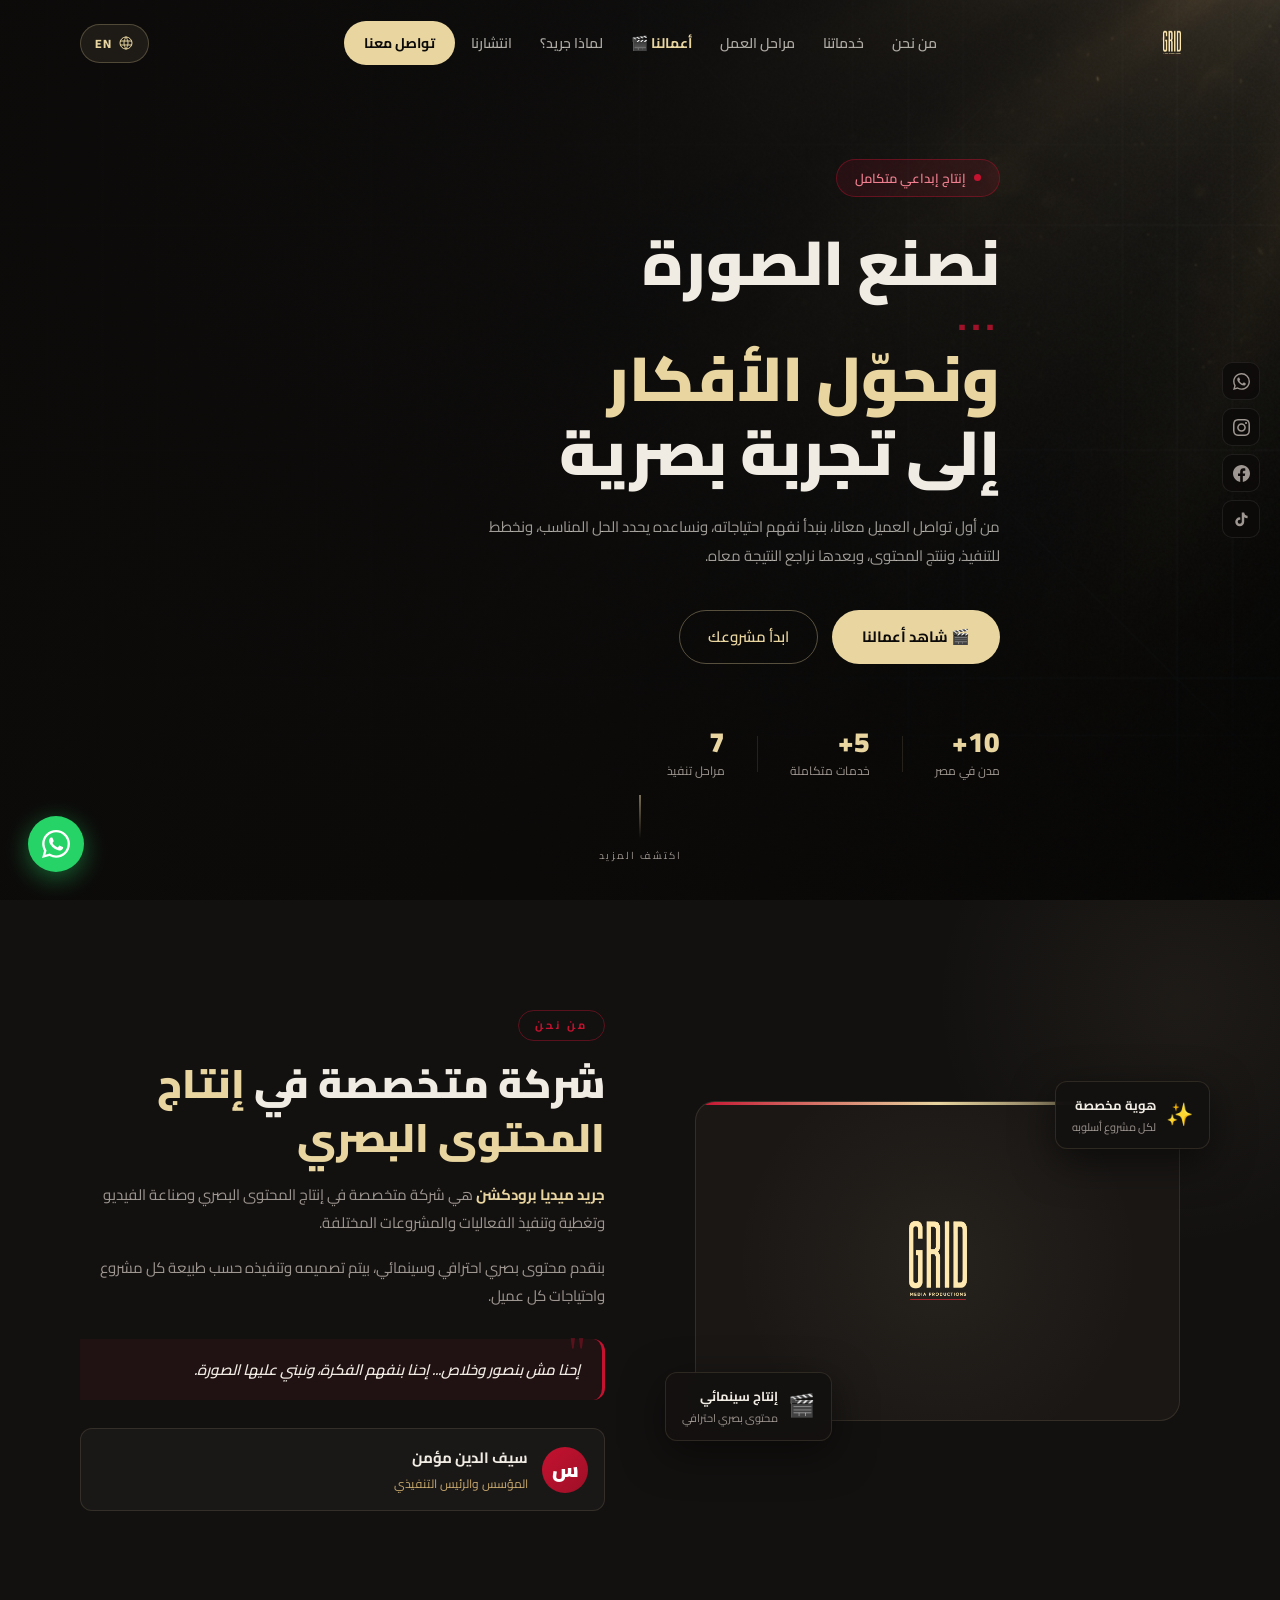
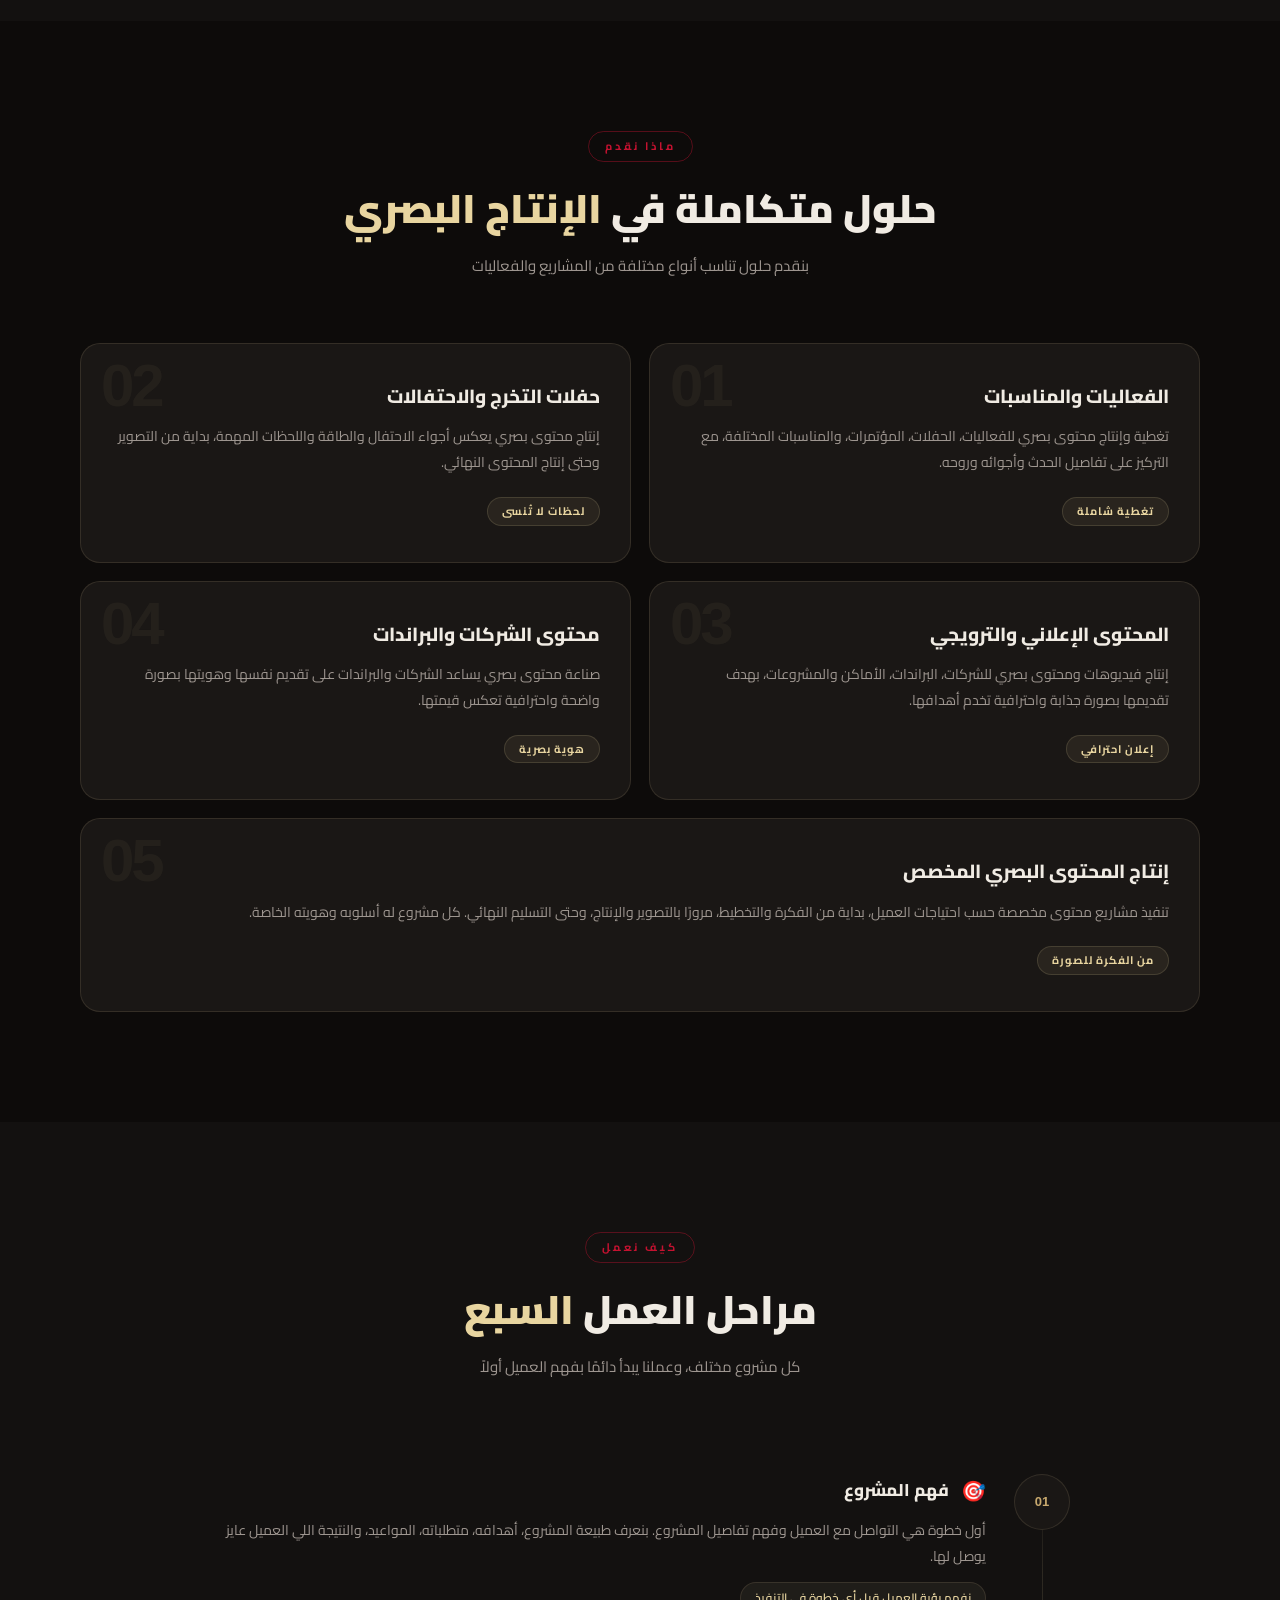
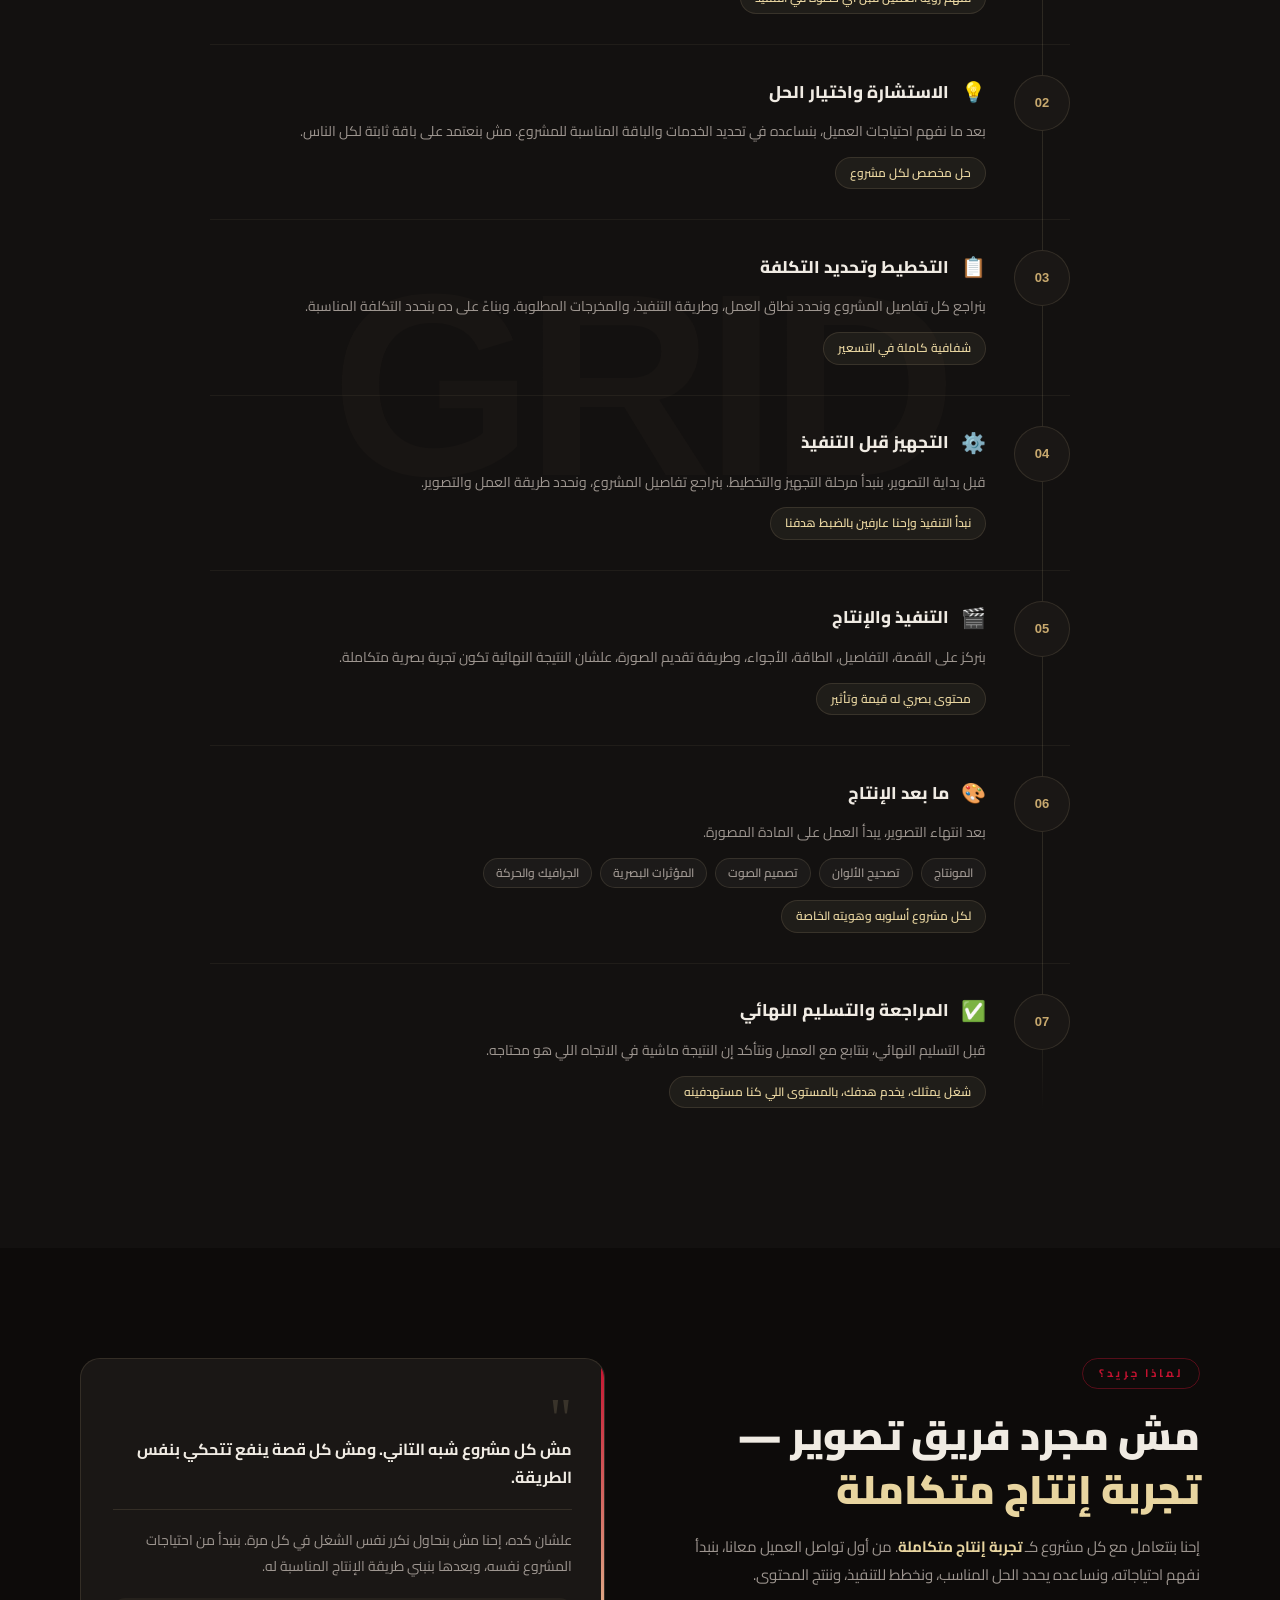
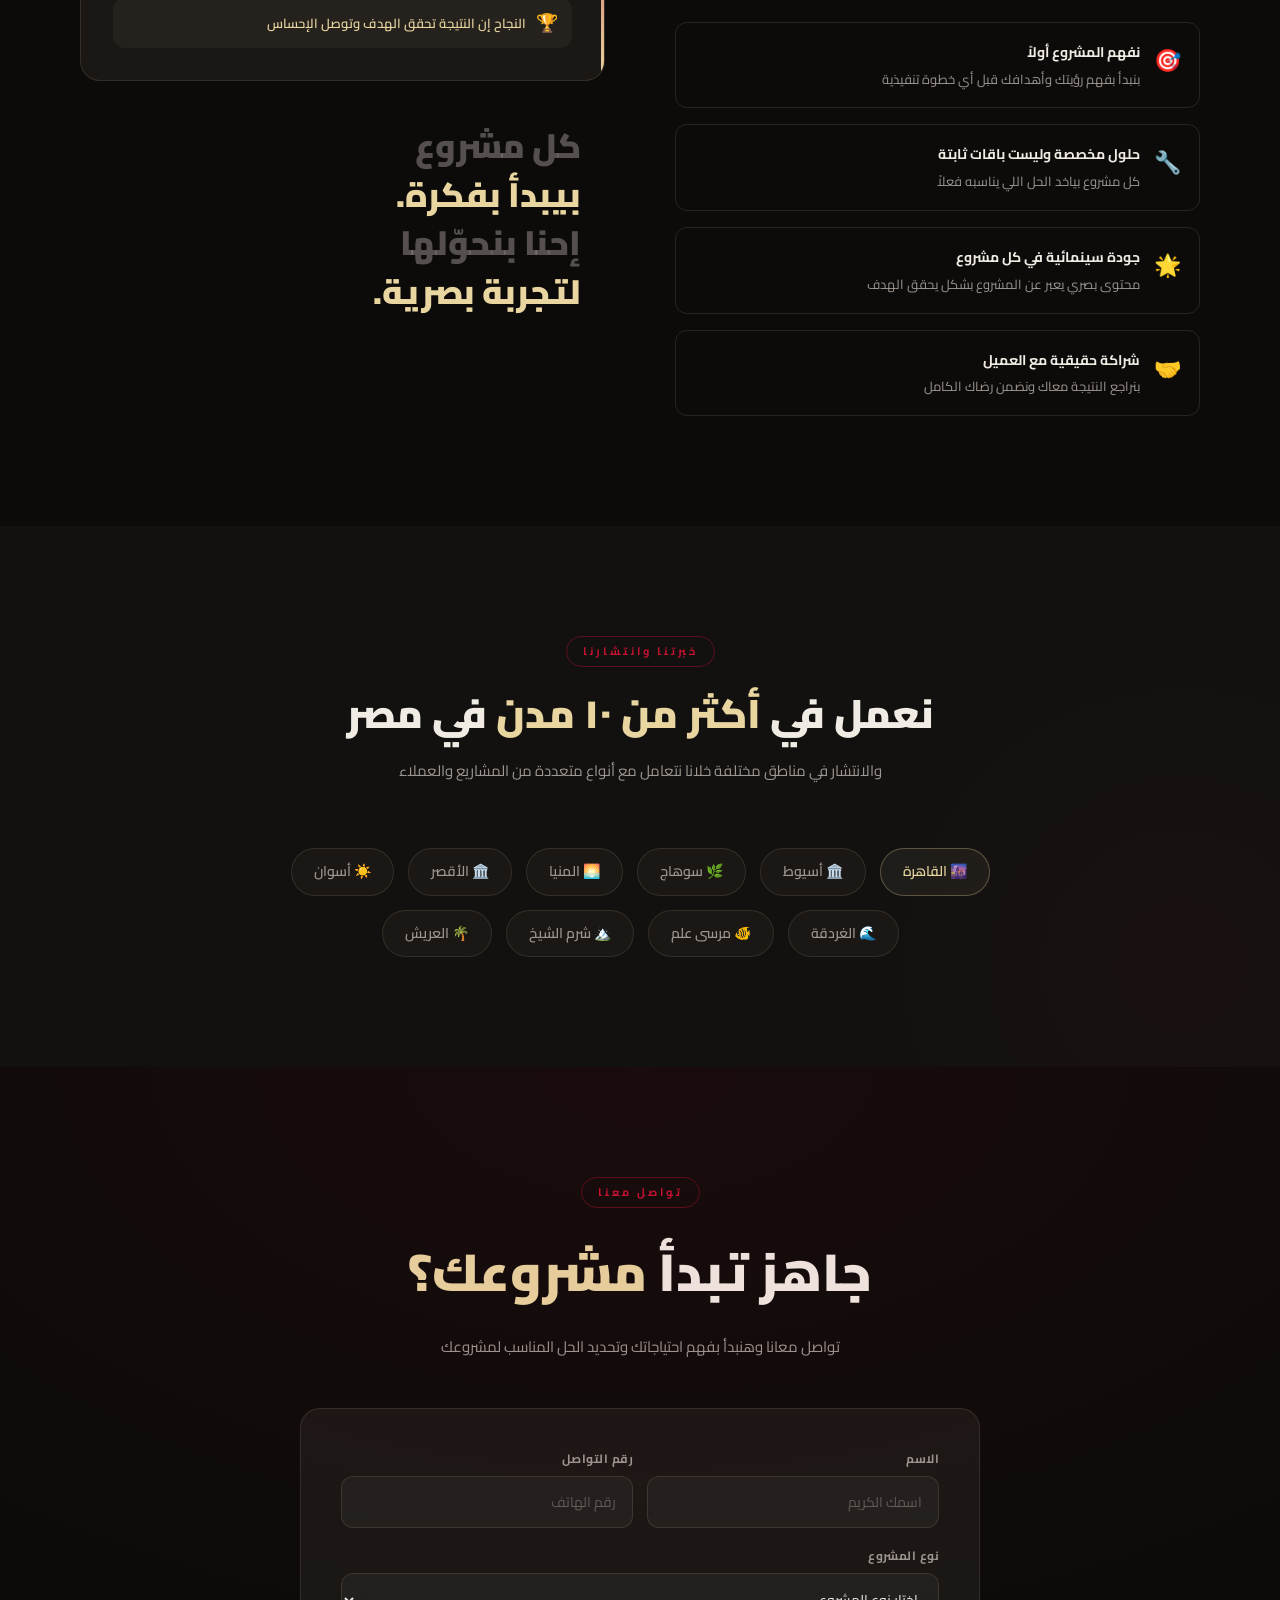
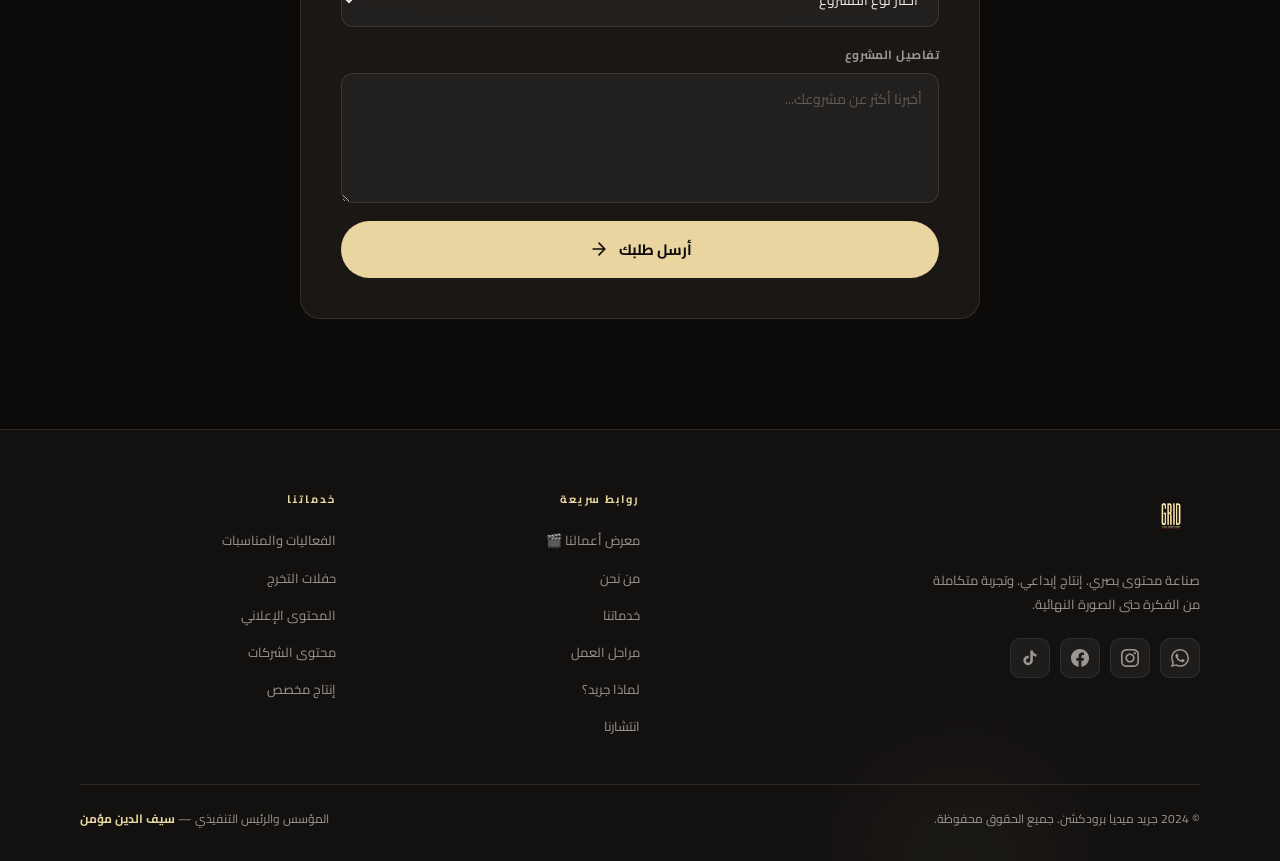
==== index.html @ d667aab8 "Initial commit: Grid Media website and cinematic portfolio" ====
<!DOCTYPE html>
<html lang="ar" dir="rtl">
<head>
  <meta charset="UTF-8" />
  <meta name="viewport" content="width=device-width, initial-scale=1.0" />
  <title>جريد ميديا برودكشن | صناعة المحتوى البصري والإنتاج الإبداعي</title>
  <meta name="description" content="جريد ميديا برودكشن — شركة متخصصة في إنتاج المحتوى البصري وصناعة الفيديو وتغطية الفعاليات. نحوّل الأفكار إلى تجربة بصرية متكاملة." />
  <link rel="preconnect" href="https://fonts.googleapis.com" />
  <link rel="preconnect" href="https://fonts.gstatic.com" crossorigin />
  <link href="https://fonts.googleapis.com/css2?family=Cairo:wght@300;400;600;700;900&family=Tajawal:wght@300;400;500;700;900&display=swap" rel="stylesheet" />
  <link rel="stylesheet" href="style.css" />
</head>
<body>
  <nav class="navbar" id="navbar">
    <div class="nav-container">
      <a href="#home" class="nav-logo">
        <img src="Grid.png" alt="Grid Media Productions" class="logo-img" />
      </a>
      <ul class="nav-links" id="navLinks">
        <li><a href="#about" class="nav-link" data-ar="من نحن" data-en="About Us">من نحن</a></li>
        <li><a href="#services" class="nav-link" data-ar="خدماتنا" data-en="Services">خدماتنا</a></li>
        <li><a href="#process" class="nav-link" data-ar="مراحل العمل" data-en="Our Process">مراحل العمل</a></li>
        <li><a href="portfolio.html" class="nav-link nav-highlight" data-ar="أعمالنا 🎬" data-en="Our Work 🎬">أعمالنا 🎬</a></li>
        <li><a href="#why" class="nav-link" data-ar="لماذا جريد؟" data-en="Why Grid?">لماذا جريد؟</a></li>
        <li><a href="#cities" class="nav-link" data-ar="انتشارنا" data-en="Our Reach">انتشارنا</a></li>
        <li><a href="#contact" class="nav-cta" data-ar="تواصل معنا" data-en="Contact Us">تواصل معنا</a></li>
      </ul>
      <div class="nav-actions">
        <button class="lang-toggle" id="langToggle" aria-label="Switch Language" title="Switch to English">
          <svg class="lang-icon" viewBox="0 0 24 24" fill="none" xmlns="http://www.w3.org/2000/svg">
            <circle cx="12" cy="12" r="9" stroke="currentColor" stroke-width="1.5"/>
            <path d="M12 3C12 3 9 7 9 12C9 17 12 21 12 21" stroke="currentColor" stroke-width="1.5" stroke-linecap="round"/>
            <path d="M12 3C12 3 15 7 15 12C15 17 12 21 12 21" stroke="currentColor" stroke-width="1.5" stroke-linecap="round"/>
            <path d="M3.5 9H20.5M3.5 15H20.5" stroke="currentColor" stroke-width="1.5" stroke-linecap="round"/>
          </svg>
          <span class="lang-label" id="langLabel">EN</span>
        </button>
        <button class="hamburger" id="hamburger" aria-label="قائمة التنقل">
          <span></span><span></span><span></span>
        </button>
      </div>
    </div>
  </nav>
  <section class="hero" id="home">
    <div class="hero-bg">
      <img src="hero_bg.jpg" alt="" class="hero-bg-img" />
      <div class="hero-overlay"></div>
    </div>
    <div class="hero-wrapper">
    <div class="hero-content">
      <div class="hero-badge">
        <span class="badge-dot"></span><span id="heroBadgeText">إنتاج إبداعي متكامل</span>
      </div>
      <h1 class="hero-title">
        <span class="title-line" id="heroTitle1">نصنع الصورة</span>
        <span class="title-sep">...</span>
        <span class="title-line gold" id="heroTitle2">ونحوّل الأفكار</span>
        <span class="title-line" id="heroTitle3">إلى تجربة بصرية</span>
      </h1>
      <p class="hero-sub" id="heroSub">من أول تواصل العميل معانا، بنبدأ نفهم احتياجاته، ونساعده يحدد الحل المناسب، ونخطط للتنفيذ، وننتج المحتوى، وبعدها نراجع النتيجة معاه.</p>
      <div class="hero-actions">
        <a href="portfolio.html" class="btn-primary" id="hero-portfolio-btn"><span data-ar="🎬 شاهد أعمالنا" data-en="🎬 View Our Work">🎬 شاهد أعمالنا</span></a>
        <a href="#contact" class="btn-ghost" id="hero-cta"><span id="heroCta1">ابدأ مشروعك</span></a>
      </div>
      <div class="hero-stats">
        <div class="stat-item"><span class="stat-num" id="stat1Num">10+</span><span class="stat-label" id="stat1Label">مدن في مصر</span></div>
        <div class="stat-divider"></div>
        <div class="stat-item"><span class="stat-num" id="stat2Num">5+</span><span class="stat-label" id="stat2Label">خدمات متكاملة</span></div>
        <div class="stat-divider"></div>
        <div class="stat-item"><span class="stat-num" id="stat3Num">7</span><span class="stat-label" id="stat3Label">مراحل تنفيذ</span></div>
      </div>
    </div>
    </div>
    <a href="#about" class="hero-scroll" aria-label="انزل للأسفل"><span class="scroll-line"></span><span class="scroll-text" id="heroScrollText">اكتشف المزيد</span></a>
  </section>
  <section class="about" id="about">
    <div class="container">
      <div class="about-grid">
        <div class="about-visual">
          <div class="about-card-big">
            <div class="card-accent-line"></div>
            <img src="Grid.png" alt="جريد ميديا برودكشن" class="about-logo-large" />
            <div class="card-glow"></div>
          </div>
          <div class="about-float-card">
            <span class="float-icon">🎬</span>
            <div><p class="float-title" id="floatTitle1">إنتاج سينمائي</p><p class="float-sub" id="floatSub1">محتوى بصري احترافي</p></div>
          </div>
          <div class="about-float-card card-2">
            <span class="float-icon">✨</span>
            <div><p class="float-title" id="floatTitle2">هوية مخصصة</p><p class="float-sub" id="floatSub2">لكل مشروع أسلوبه</p></div>
          </div>
        </div>
        <div class="about-content">
          <div class="section-label" id="aboutLabel">من نحن</div>
          <h2 class="section-title" id="aboutTitle">شركة متخصصة في <span class="text-gold">إنتاج المحتوى البصري</span></h2>
          <p class="about-text" id="aboutText1"><strong>جريد ميديا برودكشن</strong> هي شركة متخصصة في إنتاج المحتوى البصري وصناعة الفيديو وتغطية وتنفيذ الفعاليات والمشروعات المختلفة.</p>
          <p class="about-text" id="aboutText2">بنقدم محتوى بصري احترافي وسينمائي، بيتم تصميمه وتنفيذه حسب طبيعة كل مشروع واحتياجات كل عميل.</p>
          <div class="about-quote">
            <span class="quote-mark">"</span>
            <p id="aboutQuote">إحنا مش بنصور وخلاص... إحنا بنفهم الفكرة، ونبني عليها الصورة.</p>
          </div>
          <div class="about-founder">
            <div class="founder-avatar"><span>س</span></div>
            <div><p class="founder-name" id="founderName">سيف الدين مؤمن</p><p class="founder-title" id="founderTitle">المؤسس والرئيس التنفيذي</p></div>
          </div>
        </div>
      </div>
    </div>
  </section>
  <section class="services" id="services">
    <div class="container">
      <div class="section-header">
        <div class="section-label" id="servicesLabel">ماذا نقدم</div>
        <h2 class="section-title" id="servicesTitle">حلول متكاملة في <span class="text-gold">الإنتاج البصري</span></h2>
        <p class="section-desc" id="servicesDesc">بنقدم حلول تناسب أنواع مختلفة من المشاريع والفعاليات</p>
      </div>
      <div class="services-grid">
        <div class="service-card" id="svc-1">
          <div class="service-num">01</div>
          <h3 class="service-title" id="svc1Title">الفعاليات والمناسبات</h3>
          <p class="service-desc" id="svc1Desc">تغطية وإنتاج محتوى بصري للفعاليات، الحفلات، المؤتمرات، والمناسبات المختلفة، مع التركيز على تفاصيل الحدث وأجوائه وروحه.</p>
          <div class="service-tag" id="svc1Tag">تغطية شاملة</div>
        </div>
        <div class="service-card" id="svc-2">
          <div class="service-num">02</div>
          <h3 class="service-title" id="svc2Title">حفلات التخرج والاحتفالات</h3>
          <p class="service-desc" id="svc2Desc">إنتاج محتوى بصري يعكس أجواء الاحتفال والطاقة واللحظات المهمة، بداية من التصوير وحتى إنتاج المحتوى النهائي.</p>
          <div class="service-tag" id="svc2Tag">لحظات لا تُنسى</div>
        </div>
        <div class="service-card" id="svc-3">
          <div class="service-num">03</div>
          <h3 class="service-title" id="svc3Title">المحتوى الإعلاني والترويجي</h3>
          <p class="service-desc" id="svc3Desc">إنتاج فيديوهات ومحتوى بصري للشركات، البراندات، الأماكن والمشروعات، بهدف تقديمها بصورة جذابة واحترافية تخدم أهدافها.</p>
          <div class="service-tag" id="svc3Tag">إعلان احترافي</div>
        </div>
        <div class="service-card" id="svc-4">
          <div class="service-num">04</div>
          <h3 class="service-title" id="svc4Title">محتوى الشركات والبراندات</h3>
          <p class="service-desc" id="svc4Desc">صناعة محتوى بصري يساعد الشركات والبراندات على تقديم نفسها وهويتها بصورة واضحة واحترافية تعكس قيمتها.</p>
          <div class="service-tag" id="svc4Tag">هوية بصرية</div>
        </div>
        <div class="service-card service-card-wide" id="svc-5">
          <div class="service-num">05</div>
          <h3 class="service-title" id="svc5Title">إنتاج المحتوى البصري المخصص</h3>
          <p class="service-desc" id="svc5Desc">تنفيذ مشاريع محتوى مخصصة حسب احتياجات العميل، بداية من الفكرة والتخطيط، مرورًا بالتصوير والإنتاج، وحتى التسليم النهائي. كل مشروع له أسلوبه وهويته الخاصة.</p>
          <div class="service-tag" id="svc5Tag">من الفكرة للصورة</div>
        </div>
      </div>
    </div>
  </section>
  <section class="process" id="process">
    <div class="process-bg-text">GRID</div>
    <div class="container">
      <div class="section-header">
        <div class="section-label" id="processLabel">كيف نعمل</div>
        <h2 class="section-title" id="processTitle">مراحل العمل <span class="text-gold">السبع</span></h2>
        <p class="section-desc" id="processDesc">كل مشروع مختلف، وعملنا يبدأ دائمًا بفهم العميل أولاً</p>
      </div>
      <div class="process-timeline">
        <div class="process-step" id="step-1">
          <div class="step-number"><span>01</span></div>
          <div class="step-content">
            <div class="step-header"><div class="step-icon">🎯</div><h3 class="step-title" id="step1Title">فهم المشروع</h3></div>
            <p class="step-desc" id="step1Desc">أول خطوة هي التواصل مع العميل وفهم تفاصيل المشروع. بنعرف طبيعة المشروع، أهدافه، متطلباته، المواعيد، والنتيجة اللي العميل عايز يوصل لها.</p>
            <div class="step-highlight" id="step1High">نفهم رؤية العميل قبل أي خطوة في التنفيذ</div>
          </div>
        </div>
        <div class="process-step step-alt" id="step-2">
          <div class="step-number"><span>02</span></div>
          <div class="step-content">
            <div class="step-header"><div class="step-icon">💡</div><h3 class="step-title" id="step2Title">الاستشارة واختيار الحل</h3></div>
            <p class="step-desc" id="step2Desc">بعد ما نفهم احتياجات العميل، بنساعده في تحديد الخدمات والباقة المناسبة للمشروع. مش بنعتمد على باقة ثابتة لكل الناس.</p>
            <div class="step-highlight" id="step2High">حل مخصص لكل مشروع</div>
          </div>
        </div>
        <div class="process-step" id="step-3">
          <div class="step-number"><span>03</span></div>
          <div class="step-content">
            <div class="step-header"><div class="step-icon">📋</div><h3 class="step-title" id="step3Title">التخطيط وتحديد التكلفة</h3></div>
            <p class="step-desc" id="step3Desc">بنراجع كل تفاصيل المشروع ونحدد نطاق العمل، وطريقة التنفيذ، والمخرجات المطلوبة. وبناءً على ده بنحدد التكلفة المناسبة.</p>
            <div class="step-highlight" id="step3High">شفافية كاملة في التسعير</div>
          </div>
        </div>
        <div class="process-step step-alt" id="step-4">
          <div class="step-number"><span>04</span></div>
          <div class="step-content">
            <div class="step-header"><div class="step-icon">⚙️</div><h3 class="step-title" id="step4Title">التجهيز قبل التنفيذ</h3></div>
            <p class="step-desc" id="step4Desc">قبل بداية التصوير، بنبدأ مرحلة التجهيز والتخطيط. بنراجع تفاصيل المشروع، ونحدد طريقة العمل والتصوير.</p>
            <div class="step-highlight" id="step4High">نبدأ التنفيذ وإحنا عارفين بالضبط هدفنا</div>
          </div>
        </div>
        <div class="process-step" id="step-5">
          <div class="step-number"><span>05</span></div>
          <div class="step-content">
            <div class="step-header"><div class="step-icon">🎬</div><h3 class="step-title" id="step5Title">التنفيذ والإنتاج</h3></div>
            <p class="step-desc" id="step5Desc">بنركز على القصة، التفاصيل، الطاقة، الأجواء، وطريقة تقديم الصورة، علشان النتيجة النهائية تكون تجربة بصرية متكاملة.</p>
            <div class="step-highlight" id="step5High">محتوى بصري له قيمة وتأثير</div>
          </div>
        </div>
        <div class="process-step step-alt" id="step-6">
          <div class="step-number"><span>06</span></div>
          <div class="step-content">
            <div class="step-header"><div class="step-icon">🎨</div><h3 class="step-title" id="step6Title">ما بعد الإنتاج</h3></div>
            <p class="step-desc" id="step6Desc">بعد انتهاء التصوير، يبدأ العمل على المادة المصورة.</p>
            <div class="post-tags">
              <span class="post-tag">المونتاج</span>
              <span class="post-tag">تصحيح الألوان</span>
              <span class="post-tag">تصميم الصوت</span>
              <span class="post-tag">المؤثرات البصرية</span>
              <span class="post-tag">الجرافيك والحركة</span>
            </div>
            <div class="step-highlight" id="step6High">لكل مشروع أسلوبه وهويته الخاصة</div>
          </div>
        </div>
        <div class="process-step" id="step-7">
          <div class="step-number"><span>07</span></div>
          <div class="step-content">
            <div class="step-header"><div class="step-icon">✅</div><h3 class="step-title" id="step7Title">المراجعة والتسليم النهائي</h3></div>
            <p class="step-desc" id="step7Desc">قبل التسليم النهائي، بنتابع مع العميل ونتأكد إن النتيجة ماشية في الاتجاه اللي هو محتاجه.</p>
            <div class="step-highlight" id="step7High">شغل يمثلك، يخدم هدفك، بالمستوى اللي كنا مستهدفينه</div>
          </div>
        </div>
      </div>
    </div>
  </section>
  <section class="why" id="why">
    <div class="container">
      <div class="why-grid">
        <div class="why-content">
          <div class="section-label" id="whyLabel">لماذا جريد؟</div>
          <h2 class="section-title" id="whyTitle">مش مجرد فريق تصوير — <span class="text-gold">تجربة إنتاج متكاملة</span></h2>
          <p class="why-text" id="whyText">إحنا بنتعامل مع كل مشروع كـ <strong>تجربة إنتاج متكاملة</strong>. من أول تواصل العميل معانا، بنبدأ نفهم احتياجاته، ونساعده يحدد الحل المناسب، ونخطط للتنفيذ، وننتج المحتوى.</p>
          <div class="why-points">
            <div class="why-point" id="wp-1"><div class="why-point-icon">🎯</div><div><h4 id="wp1Title">نفهم المشروع أولاً</h4><p id="wp1Desc">بنبدأ بفهم رؤيتك وأهدافك قبل أي خطوة تنفيذية</p></div></div>
            <div class="why-point" id="wp-2"><div class="why-point-icon">🔧</div><div><h4 id="wp2Title">حلول مخصصة وليست باقات ثابتة</h4><p id="wp2Desc">كل مشروع بياخد الحل اللي يناسبه فعلاً</p></div></div>
            <div class="why-point" id="wp-3"><div class="why-point-icon">🌟</div><div><h4 id="wp3Title">جودة سينمائية في كل مشروع</h4><p id="wp3Desc">محتوى بصري يعبر عن المشروع بشكل يحقق الهدف</p></div></div>
            <div class="why-point" id="wp-4"><div class="why-point-icon">🤝</div><div><h4 id="wp4Title">شراكة حقيقية مع العميل</h4><p id="wp4Desc">بنراجع النتيجة معاك ونضمن رضاك الكامل</p></div></div>
          </div>
        </div>
        <div class="why-visual">
          <div class="philosophy-card">
            <div class="phi-quote-mark">"</div>
            <p class="phi-text" id="phiText">مش كل مشروع شبه التاني. ومش كل قصة ينفع تتحكي بنفس الطريقة.</p>
            <div class="phi-divider"></div>
            <p class="phi-sub" id="phiSub">علشان كده، إحنا مش بنحاول نكرر نفس الشغل في كل مرة. بنبدأ من احتياجات المشروع نفسه، وبعدها بنبني طريقة الإنتاج المناسبة له.</p>
            <div class="phi-result"><span class="phi-icon">🏆</span><span id="phiResult">النجاح إن النتيجة تحقق الهدف وتوصل الإحساس</span></div>
          </div>
          <div class="big-tagline">
            <span class="tagline-line" id="tagline1">كل مشروع</span>
            <span class="tagline-line gold" id="tagline2">بيبدأ بفكرة.</span>
            <span class="tagline-line" id="tagline3">إحنا بنحوّلها</span>
            <span class="tagline-line gold" id="tagline4">لتجربة بصرية.</span>
          </div>
        </div>
      </div>
    </div>
  </section>
  <section class="cities" id="cities">
    <div class="container">
      <div class="section-header">
        <div class="section-label" id="citiesLabel">خبرتنا وانتشارنا</div>
        <h2 class="section-title" id="citiesTitle">نعمل في <span class="text-gold">أكثر من ١٠ مدن</span> في مصر</h2>
        <p class="section-desc" id="citiesDesc">والانتشار في مناطق مختلفة خلانا نتعامل مع أنواع متعددة من المشاريع والعملاء</p>
      </div>
      <div class="cities-wrap">
        <div class="cities-list">
          <div class="city-pill gold" id="city-cairo">🌆 القاهرة</div>
          <div class="city-pill" id="city-asyut">🏛️ أسيوط</div>
          <div class="city-pill" id="city-sohag">🌿 سوهاج</div>
          <div class="city-pill" id="city-minya">🌅 المنيا</div>
          <div class="city-pill" id="city-luxor">🏛️ الأقصر</div>
          <div class="city-pill" id="city-aswan">☀️ أسوان</div>
          <div class="city-pill" id="city-hurghada">🌊 الغردقة</div>
          <div class="city-pill" id="city-marsa">🐠 مرسى علم</div>
          <div class="city-pill" id="city-sharm">🏔️ شرم الشيخ</div>
          <div class="city-pill" id="city-arish">🌴 العريش</div>
        </div>
      </div>
    </div>
  </section>
  <section class="contact" id="contact">
    <div class="contact-bg"></div>
    <div class="container">
      <div class="contact-inner">
        <div class="section-label" id="contactLabel">تواصل معنا</div>
        <h2 class="contact-title" id="contactTitle">جاهز تبدأ <span class="text-gold">مشروعك؟</span></h2>
        <p class="contact-sub" id="contactSub">تواصل معانا وهنبدأ بفهم احتياجاتك وتحديد الحل المناسب لمشروعك</p>
        <div class="contact-card">
          <form class="contact-form" id="contactForm" novalidate>
            <div class="form-row">
              <div class="form-group">
                <label for="name" id="nameLabel">الاسم</label>
                <input type="text" id="name" name="name" placeholder="اسمك الكريم" required />
              </div>
              <div class="form-group">
                <label for="phone" id="phoneLabel">رقم التواصل</label>
                <input type="tel" id="phone" name="phone" placeholder="رقم الهاتف" required />
              </div>
            </div>
            <div class="form-group">
              <label for="project-type" id="projectLabel">نوع المشروع</label>
              <select id="project-type" name="project-type" required>
                <option value="" disabled selected>اختار نوع المشروع</option>
                <option value="event">فعاليات ومناسبات</option>
                <option value="graduation">حفلات تخرج</option>
                <option value="ad">محتوى إعلاني وترويجي</option>
                <option value="brand">محتوى الشركات والبراندات</option>
                <option value="custom">إنتاج محتوى مخصص</option>
                <option value="other">أخرى</option>
              </select>
            </div>
            <div class="form-group">
              <label for="message" id="msgLabel">تفاصيل المشروع</label>
              <textarea id="message" name="message" rows="4" placeholder="أخبرنا أكثر عن مشروعك..."></textarea>
            </div>
            <button type="submit" class="btn-primary btn-full" id="submit-btn">
              <span id="submitBtnText">أرسل طلبك</span>
              <svg width="20" height="20" viewBox="0 0 24 24" fill="none"><path d="M5 12H19M19 12L12 5M19 12L12 19" stroke="currentColor" stroke-width="2" stroke-linecap="round" stroke-linejoin="round"/></svg>
            </button>
          </form>
          <div class="form-success" id="formSuccess" style="display:none;">
            <div class="success-icon">✅</div>
            <h3 id="successTitle">تم إرسال طلبك!</h3>
            <p id="successMsg">سنتواصل معك في أقرب وقت ممكن لبدء رحلة مشروعك.</p>
          </div>
        </div>
      </div>
    </div>
  </section>
  <footer class="footer">
    <div class="container">
      <div class="footer-top">
        <div class="footer-brand">
          <img src="Grid.png" alt="جريد ميديا برودكشن" class="footer-logo" />
          <p class="footer-tagline" id="footerTagline">صناعة محتوى بصري. إنتاج إبداعي. وتجربة متكاملة من الفكرة حتى الصورة النهائية.</p>
          <div class="footer-social">
            <a href="https://wa.me/201147670788" target="_blank" rel="noopener" class="social-link social-whatsapp" aria-label="WhatsApp">
              <svg viewBox="0 0 24 24" fill="currentColor"><path d="M17.472 14.382c-.297-.149-1.758-.867-2.03-.967-.273-.099-.471-.148-.67.15-.197.297-.767.966-.94 1.164-.173.199-.347.223-.644.075-.297-.15-1.255-.463-2.39-1.475-.883-.788-1.48-1.761-1.653-2.059-.173-.297-.018-.458.13-.606.134-.133.298-.347.446-.52.149-.174.198-.298.298-.497.099-.198.05-.371-.025-.52-.075-.149-.669-1.612-.916-2.207-.242-.579-.487-.5-.669-.51-.173-.008-.371-.01-.57-.01-.198 0-.52.074-.792.372-.272.297-1.04 1.016-1.04 2.479 0 1.462 1.065 2.875 1.213 3.074.149.198 2.096 3.2 5.077 4.487.709.306 1.262.489 1.694.625.712.227 1.36.195 1.871.118.571-.085 1.758-.719 2.006-1.413.248-.694.248-1.289.173-1.413-.074-.124-.272-.198-.57-.347m-5.421 7.403h-.004a9.87 9.87 0 01-5.031-1.378l-.361-.214-3.741.982.998-3.648-.235-.374a9.86 9.86 0 01-1.51-5.26c.001-5.45 4.436-9.884 9.888-9.884 2.64 0 5.122 1.03 6.988 2.898a9.825 9.825 0 012.893 6.994c-.003 5.45-4.437 9.884-9.885 9.884m8.413-18.297A11.815 11.815 0 0012.05 0C5.495 0 .16 5.335.157 11.892c0 2.096.547 4.142 1.588 5.945L.057 24l6.305-1.654a11.882 11.882 0 005.683 1.448h.005c6.554 0 11.89-5.335 11.893-11.893a11.821 11.821 0 00-3.48-8.413z"/></svg>
            </a>
            <a href="https://www.instagram.com/_gridmedia_" target="_blank" rel="noopener" class="social-link social-instagram" aria-label="Instagram">
              <svg viewBox="0 0 24 24" fill="currentColor"><path d="M12 2.163c3.204 0 3.584.012 4.85.07 3.252.148 4.771 1.691 4.919 4.919.058 1.265.069 1.645.069 4.849 0 3.205-.012 3.584-.069 4.849-.149 3.225-1.664 4.771-4.919 4.919-1.266.058-1.644.07-4.85.07-3.204 0-3.584-.012-4.849-.07-3.26-.149-4.771-1.699-4.919-4.92-.058-1.265-.07-1.644-.07-4.849 0-3.204.013-3.583.07-4.849.149-3.227 1.664-4.771 4.919-4.919 1.266-.057 1.645-.069 4.849-.069zm0-2.163c-3.259 0-3.667.014-4.947.072-4.358.2-6.78 2.618-6.98 6.98-.059 1.281-.073 1.689-.073 4.948 0 3.259.014 3.668.072 4.948.2 4.358 2.618 6.78 6.98 6.98 1.281.058 1.689.072 4.948.072 3.259 0 3.668-.014 4.948-.072 4.354-.2 6.782-2.618 6.979-6.98.059-1.28.073-1.689.073-4.948 0-3.259-.014-3.667-.072-4.947-.196-4.354-2.617-6.78-6.979-6.98-1.281-.059-1.69-.073-4.949-.073zm0 5.838c-3.403 0-6.162 2.759-6.162 6.162s2.759 6.163 6.162 6.163 6.162-2.759 6.162-6.163c0-3.403-2.759-6.162-6.162-6.162zm0 10.162c-2.209 0-4-1.79-4-4 0-2.209 1.791-4 4-4s4 1.791 4 4c0 2.21-1.791 4-4 4zm6.406-11.845c-.796 0-1.441.645-1.441 1.44s.645 1.44 1.441 1.44c.795 0 1.439-.645 1.439-1.44s-.644-1.44-1.439-1.44z"/></svg>
            </a>
            <a href="https://www.facebook.com/profile.php?id=61576882616830" target="_blank" rel="noopener" class="social-link social-facebook" aria-label="Facebook">
              <svg viewBox="0 0 24 24" fill="currentColor"><path d="M24 12.073c0-6.627-5.373-12-12-12s-12 5.373-12 12c0 5.99 4.388 10.954 10.125 11.854v-8.385H7.078v-3.47h3.047V9.43c0-3.007 1.792-4.669 4.533-4.669 1.312 0 2.686.235 2.686.235v2.953H15.83c-1.491 0-1.956.925-1.956 1.874v2.25h3.328l-.532 3.47h-2.796v8.385C19.612 23.027 24 18.062 24 12.073z"/></svg>
            </a>
            <a href="https://www.tiktok.com/@gridmediaa" target="_blank" rel="noopener" class="social-link social-tiktok" aria-label="TikTok">
              <svg viewBox="0 0 24 24" fill="currentColor"><path d="M19.59 6.69a4.83 4.83 0 01-3.77-4.25V2h-3.45v13.67a2.89 2.89 0 01-2.88 2.5 2.89 2.89 0 01-2.89-2.89 2.89 2.89 0 012.89-2.89c.28 0 .54.04.79.1V9.01a6.34 6.34 0 00-.79-.05 6.34 6.34 0 00-6.34 6.34 6.34 6.34 0 006.34 6.34 6.34 6.34 0 006.33-6.34V8.69a8.18 8.18 0 004.78 1.52V6.76a4.85 4.85 0 01-1.01-.07z"/></svg>
            </a>
          </div>
        </div>
        <div class="footer-links-group">
          <h4 id="footerLinksTitle">روابط سريعة</h4>
          <ul>
            <li><a href="portfolio.html" data-ar="معرض أعمالنا 🎬" data-en="Our Portfolio 🎬">معرض أعمالنا 🎬</a></li>
            <li><a href="#about">من نحن</a></li>
            <li><a href="#services">خدماتنا</a></li>
            <li><a href="#process">مراحل العمل</a></li>
            <li><a href="#why">لماذا جريد؟</a></li>
            <li><a href="#cities">انتشارنا</a></li>
          </ul>
        </div>
        <div class="footer-links-group">
          <h4 id="footerServicesTitle">خدماتنا</h4>
          <ul>
            <li><a href="#services">الفعاليات والمناسبات</a></li>
            <li><a href="#services">حفلات التخرج</a></li>
            <li><a href="#services">المحتوى الإعلاني</a></li>
            <li><a href="#services">محتوى الشركات</a></li>
            <li><a href="#services">إنتاج مخصص</a></li>
          </ul>
        </div>
      </div>
      <div class="footer-bottom">
        <p class="footer-copy" id="footerCopy">© 2024 جريد ميديا برودكشن. جميع الحقوق محفوظة.</p>
        <p class="footer-founder" id="footerFounder">المؤسس والرئيس التنفيذي — <strong>سيف الدين مؤمن</strong></p>
      </div>
    </div>
  </footer>

  <!-- Floating WhatsApp Button -->
  <a href="https://wa.me/201147670788" target="_blank" rel="noopener" class="whatsapp-float" aria-label="تواصل عبر واتساب">
    <svg viewBox="0 0 24 24" fill="currentColor"><path d="M17.472 14.382c-.297-.149-1.758-.867-2.03-.967-.273-.099-.471-.148-.67.15-.197.297-.767.966-.94 1.164-.173.199-.347.223-.644.075-.297-.15-1.255-.463-2.39-1.475-.883-.788-1.48-1.761-1.653-2.059-.173-.297-.018-.458.13-.606.134-.133.298-.347.446-.52.149-.174.198-.298.298-.497.099-.198.05-.371-.025-.52-.075-.149-.669-1.612-.916-2.207-.242-.579-.487-.5-.669-.51-.173-.008-.371-.01-.57-.01-.198 0-.52.074-.792.372-.272.297-1.04 1.016-1.04 2.479 0 1.462 1.065 2.875 1.213 3.074.149.198 2.096 3.2 5.077 4.487.709.306 1.262.489 1.694.625.712.227 1.36.195 1.871.118.571-.085 1.758-.719 2.006-1.413.248-.694.248-1.289.173-1.413-.074-.124-.272-.198-.57-.347m-5.421 7.403h-.004a9.87 9.87 0 01-5.031-1.378l-.361-.214-3.741.982.998-3.648-.235-.374a9.86 9.86 0 01-1.51-5.26c.001-5.45 4.436-9.884 9.888-9.884 2.64 0 5.122 1.03 6.988 2.898a9.825 9.825 0 012.893 6.994c-.003 5.45-4.437 9.884-9.885 9.884m8.413-18.297A11.815 11.815 0 0012.05 0C5.495 0 .16 5.335.157 11.892c0 2.096.547 4.142 1.588 5.945L.057 24l6.305-1.654a11.882 11.882 0 005.683 1.448h.005c6.554 0 11.89-5.335 11.893-11.893a11.821 11.821 0 00-3.48-8.413z"/></svg>
    <span class="whatsapp-tooltip">تواصل معنا</span>
  </a>

  <!-- Floating Social Sidebar -->
  <div class="social-sidebar">
    <a href="https://wa.me/201147670788" target="_blank" rel="noopener" class="sidebar-social sidebar-whatsapp" aria-label="WhatsApp">
      <svg viewBox="0 0 24 24" fill="currentColor"><path d="M17.472 14.382c-.297-.149-1.758-.867-2.03-.967-.273-.099-.471-.148-.67.15-.197.297-.767.966-.94 1.164-.173.199-.347.223-.644.075-.297-.15-1.255-.463-2.39-1.475-.883-.788-1.48-1.761-1.653-2.059-.173-.297-.018-.458.13-.606.134-.133.298-.347.446-.52.149-.174.198-.298.298-.497.099-.198.05-.371-.025-.52-.075-.149-.669-1.612-.916-2.207-.242-.579-.487-.5-.669-.51-.173-.008-.371-.01-.57-.01-.198 0-.52.074-.792.372-.272.297-1.04 1.016-1.04 2.479 0 1.462 1.065 2.875 1.213 3.074.149.198 2.096 3.2 5.077 4.487.709.306 1.262.489 1.694.625.712.227 1.36.195 1.871.118.571-.085 1.758-.719 2.006-1.413.248-.694.248-1.289.173-1.413-.074-.124-.272-.198-.57-.347m-5.421 7.403h-.004a9.87 9.87 0 01-5.031-1.378l-.361-.214-3.741.982.998-3.648-.235-.374a9.86 9.86 0 01-1.51-5.26c.001-5.45 4.436-9.884 9.888-9.884 2.64 0 5.122 1.03 6.988 2.898a9.825 9.825 0 012.893 6.994c-.003 5.45-4.437 9.884-9.885 9.884m8.413-18.297A11.815 11.815 0 0012.05 0C5.495 0 .16 5.335.157 11.892c0 2.096.547 4.142 1.588 5.945L.057 24l6.305-1.654a11.882 11.882 0 005.683 1.448h.005c6.554 0 11.89-5.335 11.893-11.893a11.821 11.821 0 00-3.48-8.413z"/></svg>
    </a>
    <a href="https://www.instagram.com/_gridmedia_" target="_blank" rel="noopener" class="sidebar-social sidebar-instagram" aria-label="Instagram">
      <svg viewBox="0 0 24 24" fill="currentColor"><path d="M12 2.163c3.204 0 3.584.012 4.85.07 3.252.148 4.771 1.691 4.919 4.919.058 1.265.069 1.645.069 4.849 0 3.205-.012 3.584-.069 4.849-.149 3.225-1.664 4.771-4.919 4.919-1.266.058-1.644.07-4.85.07-3.204 0-3.584-.012-4.849-.07-3.26-.149-4.771-1.699-4.919-4.92-.058-1.265-.07-1.644-.07-4.849 0-3.204.013-3.583.07-4.849.149-3.227 1.664-4.771 4.919-4.919 1.266-.057 1.645-.069 4.849-.069zm0-2.163c-3.259 0-3.667.014-4.947.072-4.358.2-6.78 2.618-6.98 6.98-.059 1.281-.073 1.689-.073 4.948 0 3.259.014 3.668.072 4.948.2 4.358 2.618 6.78 6.98 6.98 1.281.058 1.689.072 4.948.072 3.259 0 3.668-.014 4.948-.072 4.354-.2 6.782-2.618 6.979-6.98.059-1.28.073-1.689.073-4.948 0-3.259-.014-3.667-.072-4.947-.196-4.354-2.617-6.78-6.979-6.98-1.281-.059-1.69-.073-4.949-.073zm0 5.838c-3.403 0-6.162 2.759-6.162 6.162s2.759 6.163 6.162 6.163 6.162-2.759 6.162-6.163c0-3.403-2.759-6.162-6.162-6.162zm0 10.162c-2.209 0-4-1.79-4-4 0-2.209 1.791-4 4-4s4 1.791 4 4c0 2.21-1.791 4-4 4zm6.406-11.845c-.796 0-1.441.645-1.441 1.44s.645 1.44 1.441 1.44c.795 0 1.439-.645 1.439-1.44s-.644-1.44-1.439-1.44z"/></svg>
    </a>
    <a href="https://www.facebook.com/profile.php?id=61576882616830" target="_blank" rel="noopener" class="sidebar-social sidebar-facebook" aria-label="Facebook">
      <svg viewBox="0 0 24 24" fill="currentColor"><path d="M24 12.073c0-6.627-5.373-12-12-12s-12 5.373-12 12c0 5.99 4.388 10.954 10.125 11.854v-8.385H7.078v-3.47h3.047V9.43c0-3.007 1.792-4.669 4.533-4.669 1.312 0 2.686.235 2.686.235v2.953H15.83c-1.491 0-1.956.925-1.956 1.874v2.25h3.328l-.532 3.47h-2.796v8.385C19.612 23.027 24 18.062 24 12.073z"/></svg>
    </a>
    <a href="https://www.tiktok.com/@gridmediaa" target="_blank" rel="noopener" class="sidebar-social sidebar-tiktok" aria-label="TikTok">
      <svg viewBox="0 0 24 24" fill="currentColor"><path d="M19.59 6.69a4.83 4.83 0 01-3.77-4.25V2h-3.45v13.67a2.89 2.89 0 01-2.88 2.5 2.89 2.89 0 01-2.89-2.89 2.89 2.89 0 012.89-2.89c.28 0 .54.04.79.1V9.01a6.34 6.34 0 00-.79-.05 6.34 6.34 0 00-6.34 6.34 6.34 6.34 0 006.34 6.34 6.34 6.34 0 006.33-6.34V8.69a8.18 8.18 0 004.78 1.52V6.76a4.85 4.85 0 01-1.01-.07z"/></svg>
    </a>
  </div>

  <script src="script.js"></script>
</body>
</html>
---- style.css ----
/* ============================================
   GRID MEDIA PRODUCTIONS — MAIN STYLESHEET v2
   Brand Colors: Gold #E8D5A0 | Red #C41230 | Dark #0D0B0A
============================================ */

/* === RESET & BASE === */
*, *::before, *::after { box-sizing: border-box; margin: 0; padding: 0; }

:root {
  --gold: #E8D5A0;
  --gold-dark: #C8A96E;
  --gold-light: #F5EDD8;
  --red: #C41230;
  --red-dark: #9E0F27;
  --bg: #0D0B0A;
  --bg2: #131110;
  --bg3: #1A1715;
  --text: #F0EBE3;
  --text-muted: #9E9690;
  --border: rgba(232,213,160,0.12);
  --border-hover: rgba(232,213,160,0.3);
  --font-primary: 'Cairo', 'Tajawal', sans-serif;
  --radius: 12px;
  --radius-lg: 20px;
  --shadow: 0 20px 60px rgba(0,0,0,0.6);
  --shadow-gold: 0 0 40px rgba(232,213,160,0.15);
  --transition: all 0.35s cubic-bezier(0.4, 0, 0.2, 1);
}

html { scroll-behavior: smooth; scroll-padding-top: 80px; }

body {
  font-family: var(--font-primary);
  background: var(--bg);
  color: var(--text);
  direction: rtl;
  line-height: 1.7;
  overflow-x: hidden;
}

/* === SCROLLBAR === */
::-webkit-scrollbar { width: 5px; }
::-webkit-scrollbar-track { background: var(--bg); }
::-webkit-scrollbar-thumb { background: var(--gold-dark); border-radius: 3px; }

/* === UTILITIES === */
.container { max-width: 1200px; margin: 0 auto; padding: 0 40px; }
.text-gold { color: var(--gold); }

.section-label {
  display: inline-block;
  font-size: 11px;
  font-weight: 700;
  letter-spacing: 3px;
  text-transform: uppercase;
  color: var(--red);
  border: 1px solid rgba(196,18,48,0.4);
  padding: 5px 16px;
  border-radius: 100px;
  margin-bottom: 20px;
}

.section-title {
  font-size: clamp(24px, 3.5vw, 40px);
  font-weight: 900;
  line-height: 1.35;
  color: var(--text);
  margin-bottom: 16px;
}

.section-desc {
  font-size: 15px;
  color: var(--text-muted);
  max-width: 560px;
  margin: 0 auto;
  line-height: 1.8;
}

.section-header {
  text-align: center;
  margin-bottom: 64px;
}

/* === BUTTONS === */
.btn-primary {
  display: inline-flex;
  align-items: center;
  justify-content: center;
  gap: 10px;
  background: var(--gold);
  color: #0D0B0A;
  font-family: var(--font-primary);
  font-size: 15px;
  font-weight: 700;
  padding: 14px 30px;
  border-radius: 100px;
  border: none;
  cursor: pointer;
  text-decoration: none;
  transition: var(--transition);
  white-space: nowrap;
}
.btn-primary:hover {
  transform: translateY(-2px);
  box-shadow: 0 12px 32px rgba(232,213,160,0.35);
  background: var(--gold-light);
}

.btn-ghost {
  display: inline-flex;
  align-items: center;
  justify-content: center;
  gap: 8px;
  background: transparent;
  color: var(--gold);
  font-family: var(--font-primary);
  font-size: 15px;
  font-weight: 600;
  padding: 13px 28px;
  border-radius: 100px;
  border: 1.5px solid rgba(232,213,160,0.35);
  cursor: pointer;
  text-decoration: none;
  transition: var(--transition);
  white-space: nowrap;
}
.btn-ghost:hover {
  background: rgba(232,213,160,0.08);
  border-color: var(--gold);
}
.btn-full { width: 100%; }

/* ============================================
   NAVBAR
============================================ */
.navbar {
  position: fixed;
  top: 0;
  width: 100%;
  z-index: 1000;
  padding: 18px 0;
  transition: var(--transition);
}
.navbar.scrolled {
  background: rgba(13,11,10,0.96);
  backdrop-filter: blur(24px);
  -webkit-backdrop-filter: blur(24px);
  padding: 12px 0;
  border-bottom: 1px solid var(--border);
  box-shadow: 0 4px 40px rgba(0,0,0,0.5);
}
.nav-container {
  max-width: 1200px;
  margin: 0 auto;
  padding: 0 40px;
  display: flex;
  align-items: center;
  justify-content: space-between;
  gap: 20px;
}
.nav-logo { display: flex; align-items: center; text-decoration: none; flex-shrink: 0; }
.logo-img { height: 50px; width: auto; }

.nav-links {
  display: flex;
  align-items: center;
  gap: 4px;
  list-style: none;
  flex-wrap: nowrap;
}
.nav-link {
  color: rgba(240,235,227,0.7);
  text-decoration: none;
  font-size: 14px;
  font-weight: 600;
  padding: 8px 12px;
  border-radius: 8px;
  transition: var(--transition);
  white-space: nowrap;
}
.nav-link:hover, .nav-link.active { color: var(--gold); }
.nav-cta {
  color: #0D0B0A;
  text-decoration: none;
  font-size: 14px;
  font-weight: 700;
  padding: 9px 20px;
  border-radius: 100px;
  background: var(--gold);
  transition: var(--transition);
  white-space: nowrap;
  flex-shrink: 0;
}
.nav-cta:hover { background: var(--gold-light); }

.hamburger {
  display: none;
  flex-direction: column;
  gap: 5px;
  background: none;
  border: none;
  cursor: pointer;
  padding: 6px;
  flex-shrink: 0;
}
.hamburger span {
  display: block;
  width: 24px;
  height: 2px;
  background: var(--gold);
  border-radius: 2px;
  transition: var(--transition);
}
.hamburger.active span:nth-child(1) { transform: rotate(45deg) translate(5px, 5px); }
.hamburger.active span:nth-child(2) { opacity: 0; }
.hamburger.active span:nth-child(3) { transform: rotate(-45deg) translate(5px, -5px); }

/* ============================================
   HERO — FIXED RTL LAYOUT
============================================ */
.hero {
  min-height: 100vh;
  position: relative;
  display: flex;
  align-items: center;
  overflow: hidden;
}
.hero-bg {
  position: absolute;
  inset: 0;
  z-index: 0;
}
.hero-bg-img {
  width: 100%;
  height: 100%;
  object-fit: cover;
  object-position: center;
  transform-origin: center;
}
.hero-overlay {
  position: absolute;
  inset: 0;
  background: linear-gradient(
    to left,
    rgba(13,11,10,0.5) 0%,
    rgba(13,11,10,0.88) 55%,
    rgba(13,11,10,0.96) 100%
  );
}

/* CRITICAL FIX: Hero content centered properly for RTL */
.hero-content {
  position: relative;
  z-index: 2;
  width: 100%;
  max-width: 1200px;
  margin: 0 auto;
  padding: 140px 40px 100px;
  /* max content area for Arabic RTL reading */
  display: flex;
  flex-direction: column;
  align-items: flex-start;
}

.hero-badge {
  display: inline-flex;
  align-items: center;
  gap: 8px;
  background: rgba(196,18,48,0.12);
  border: 1px solid rgba(196,18,48,0.4);
  padding: 7px 18px;
  border-radius: 100px;
  font-size: 13px;
  font-weight: 600;
  color: #F08090;
  margin-bottom: 28px;
  animation: fadeInDown 0.8s ease both;
}
.badge-dot {
  width: 7px;
  height: 7px;
  background: var(--red);
  border-radius: 50%;
  animation: pulse 2s infinite;
}
@keyframes pulse {
  0%, 100% { opacity: 1; transform: scale(1); }
  50% { opacity: 0.4; transform: scale(1.4); }
}

.hero-title {
  display: flex;
  flex-direction: column;
  font-size: clamp(32px, 5vw, 62px);
  font-weight: 900;
  line-height: 1.2;
  margin-bottom: 24px;
  max-width: 700px;
  animation: fadeInDown 0.8s 0.1s ease both;
}
.title-line { display: block; }
.title-line.gold { color: var(--gold); }
.title-sep {
  color: var(--red);
  font-size: 0.5em;
  letter-spacing: 6px;
  margin: 2px 0;
  opacity: 0.8;
}

.hero-sub {
  font-size: 15px;
  color: rgba(240,235,227,0.65);
  line-height: 1.9;
  max-width: 540px;
  margin-bottom: 40px;
  animation: fadeInDown 0.8s 0.2s ease both;
}
.hero-actions {
  display: flex;
  gap: 14px;
  flex-wrap: wrap;
  margin-bottom: 64px;
  animation: fadeInDown 0.8s 0.3s ease both;
}
.hero-stats {
  display: flex;
  align-items: center;
  gap: 32px;
  animation: fadeInDown 0.8s 0.4s ease both;
  flex-wrap: wrap;
}
.stat-item { display: flex; flex-direction: column; }
.stat-num {
  font-size: 28px;
  font-weight: 900;
  color: var(--gold);
  line-height: 1;
}
.stat-label { font-size: 12px; color: var(--text-muted); margin-top: 5px; }
.stat-divider {
  width: 1px;
  height: 36px;
  background: var(--border);
}
.hero-scroll {
  position: absolute;
  bottom: 36px;
  left: 50%;
  transform: translateX(-50%);
  z-index: 2;
  display: flex;
  flex-direction: column;
  align-items: center;
  gap: 8px;
  text-decoration: none;
  animation: fadeIn 1s 1s ease both;
}
.scroll-line {
  width: 1px;
  height: 44px;
  background: linear-gradient(to bottom, var(--gold), transparent);
  animation: scrollAnim 2s 1s infinite;
}
@keyframes scrollAnim {
  0% { transform: scaleY(0); transform-origin: top; }
  50% { transform: scaleY(1); transform-origin: top; }
  50.01% { transform: scaleY(1); transform-origin: bottom; }
  100% { transform: scaleY(0); transform-origin: bottom; }
}
.scroll-text { font-size: 10px; color: var(--text-muted); letter-spacing: 2px; }

/* ============================================
   ABOUT
============================================ */
.about {
  padding: 110px 0;
  background: var(--bg2);
  position: relative;
  overflow: hidden;
}
.about::before {
  content: '';
  position: absolute;
  top: -150px;
  right: -150px;
  width: 500px;
  height: 500px;
  background: radial-gradient(circle, rgba(232,213,160,0.05) 0%, transparent 70%);
  pointer-events: none;
}
.about-grid {
  display: grid;
  grid-template-columns: 1fr 1fr;
  gap: 70px;
  align-items: center;
}
.about-visual { position: relative; padding: 20px; }

.about-card-big {
  position: relative;
  background: var(--bg3);
  border: 1px solid var(--border);
  border-radius: var(--radius-lg);
  padding: 60px 40px;
  display: flex;
  align-items: center;
  justify-content: center;
  min-height: 320px;
  overflow: hidden;
  transition: var(--transition);
}
.about-card-big:hover {
  border-color: rgba(232,213,160,0.22);
  transform: translateY(-6px);
  box-shadow: 0 24px 60px rgba(0,0,0,0.5);
}
.card-accent-line {
  position: absolute;
  top: 0; right: 0; left: 0;
  height: 3px;
  background: linear-gradient(90deg, var(--red), var(--gold), transparent);
}
.about-logo-large {
  width: 180px;
  max-width: 75%;
  position: relative;
  z-index: 1;
}
.card-glow {
  position: absolute;
  inset: 0;
  background: radial-gradient(circle at 50% 50%, rgba(232,213,160,0.06), transparent 70%);
  pointer-events: none;
}
.about-float-card {
  position: absolute;
  bottom: 0;
  left: -10px;
  background: rgba(19,17,16,0.95);
  backdrop-filter: blur(20px);
  border: 1px solid var(--border);
  border-radius: var(--radius);
  padding: 12px 16px;
  display: flex;
  align-items: center;
  gap: 10px;
  box-shadow: 0 12px 40px rgba(0,0,0,0.5);
  animation: floatCard 4s ease-in-out infinite;
}
.about-float-card.card-2 {
  bottom: auto;
  left: auto;
  top: 0;
  right: -10px;
  animation-delay: 2s;
}
@keyframes floatCard {
  0%, 100% { transform: translateY(0); }
  50% { transform: translateY(-10px); }
}
.float-icon { font-size: 22px; }
.float-title { font-size: 13px; font-weight: 700; color: var(--text); }
.float-sub { font-size: 11px; color: var(--text-muted); margin-top: 2px; }

.about-content .section-label { margin-bottom: 16px; }
.about-text {
  font-size: 15px;
  color: var(--text-muted);
  line-height: 1.9;
  margin-bottom: 16px;
}
.about-text strong { color: var(--gold); font-weight: 700; }
.about-quote {
  background: rgba(196,18,48,0.07);
  border-right: 3px solid var(--red);
  border-radius: 0 var(--radius) var(--radius) 0;
  padding: 18px 22px 18px 16px;
  margin: 28px 0;
  position: relative;
}
.quote-mark {
  position: absolute;
  top: -8px;
  right: 16px;
  font-size: 44px;
  color: var(--red);
  opacity: 0.35;
  line-height: 1;
  font-family: Georgia, serif;
}
.about-quote p {
  font-size: 15px;
  font-style: italic;
  color: var(--text);
  font-weight: 600;
  line-height: 1.7;
}
.about-founder {
  display: flex;
  align-items: center;
  gap: 14px;
  margin-top: 28px;
  padding: 16px;
  background: rgba(255,255,255,0.03);
  border-radius: var(--radius);
  border: 1px solid var(--border);
}
.founder-avatar {
  width: 46px;
  height: 46px;
  border-radius: 50%;
  background: linear-gradient(135deg, var(--red), var(--red-dark));
  display: flex;
  align-items: center;
  justify-content: center;
  font-size: 20px;
  font-weight: 900;
  color: white;
  flex-shrink: 0;
}
.founder-name { font-weight: 700; color: var(--text); font-size: 15px; }
.founder-title { font-size: 12px; color: var(--gold-dark); margin-top: 3px; }

/* ============================================
   SERVICES
============================================ */
.services {
  padding: 110px 0;
  background: var(--bg);
}
.services-grid {
  display: grid;
  grid-template-columns: repeat(2, 1fr);
  gap: 18px;
}
.service-card {
  background: var(--bg3);
  border: 1px solid var(--border);
  border-radius: var(--radius-lg);
  padding: 36px 30px;
  position: relative;
  overflow: hidden;
  transition: var(--transition);
}
.service-card:hover {
  border-color: rgba(232,213,160,0.22);
  transform: translateY(-5px);
  box-shadow: 0 20px 50px rgba(0,0,0,0.5), 0 0 30px rgba(232,213,160,0.07);
}
.service-card-wide { grid-column: span 2; }
.service-num {
  font-size: 60px;
  font-weight: 900;
  color: rgba(232,213,160,0.05);
  position: absolute;
  top: 12px;
  left: 20px;
  line-height: 1;
  font-family: 'Arial', sans-serif;
  letter-spacing: -3px;
  pointer-events: none;
}
.service-title {
  font-size: 19px;
  font-weight: 800;
  color: var(--text);
  margin-bottom: 12px;
  position: relative;
  z-index: 1;
}
.service-desc {
  font-size: 14px;
  color: var(--text-muted);
  line-height: 1.85;
  margin-bottom: 20px;
  position: relative;
  z-index: 1;
}
.service-tag {
  display: inline-block;
  font-size: 11px;
  font-weight: 700;
  letter-spacing: 1px;
  color: var(--gold);
  background: rgba(232,213,160,0.07);
  border: 1px solid rgba(232,213,160,0.15);
  padding: 4px 14px;
  border-radius: 100px;
  position: relative;
  z-index: 1;
}

/* ============================================
   PROCESS
============================================ */
.process {
  padding: 110px 0;
  background: var(--bg2);
  position: relative;
  overflow: hidden;
}
.process-bg-text {
  position: absolute;
  top: 50%;
  left: 50%;
  transform: translate(-50%, -50%);
  font-size: 260px;
  font-weight: 900;
  color: rgba(232,213,160,0.02);
  pointer-events: none;
  user-select: none;
  letter-spacing: -8px;
  font-family: Arial, sans-serif;
  white-space: nowrap;
}

.process-timeline {
  position: relative;
  display: flex;
  flex-direction: column;
  max-width: 860px;
  margin: 0 auto;
}
.process-timeline::before {
  content: '';
  position: absolute;
  right: 27px;
  top: 28px;
  bottom: 28px;
  width: 1px;
  background: linear-gradient(to bottom, transparent, var(--border) 8%, var(--border) 92%, transparent);
}
.process-step {
  display: grid;
  grid-template-columns: 56px 1fr;
  gap: 28px;
  align-items: start;
  padding: 30px 0;
  border-bottom: 1px solid rgba(232,213,160,0.06);
  position: relative;
  transition: var(--transition);
}
.process-step:last-child { border-bottom: none; }
.process-step:hover .step-content { transform: translateX(-4px); }
.step-number {
  width: 56px;
  height: 56px;
  border-radius: 50%;
  background: var(--bg3);
  border: 1px solid var(--border);
  display: flex;
  align-items: center;
  justify-content: center;
  flex-shrink: 0;
  z-index: 1;
  transition: var(--transition);
  font-size: 13px;
  font-weight: 900;
  color: var(--gold-dark);
  font-family: Arial, sans-serif;
}
.process-step:hover .step-number {
  border-color: var(--gold);
  background: rgba(232,213,160,0.07);
  color: var(--gold);
  box-shadow: 0 0 20px rgba(232,213,160,0.18);
}
.step-content { transition: transform 0.3s ease; }
.step-header {
  display: flex;
  align-items: center;
  gap: 12px;
  margin-bottom: 10px;
}
.step-icon { font-size: 20px; }
.step-title {
  font-size: 17px;
  font-weight: 800;
  color: var(--text);
}
.step-desc {
  font-size: 14px;
  color: var(--text-muted);
  line-height: 1.85;
  margin-bottom: 12px;
}
.step-highlight {
  display: inline-flex;
  align-items: center;
  gap: 6px;
  font-size: 12px;
  font-weight: 600;
  color: var(--gold);
  padding: 5px 14px;
  background: rgba(232,213,160,0.06);
  border-radius: 100px;
  border: 1px solid rgba(232,213,160,0.12);
}
.post-tags {
  display: flex;
  flex-wrap: wrap;
  gap: 8px;
  margin-bottom: 12px;
}
.post-tag {
  font-size: 12px;
  font-weight: 600;
  color: var(--text-muted);
  background: rgba(255,255,255,0.04);
  border: 1px solid var(--border);
  padding: 4px 12px;
  border-radius: 100px;
  transition: var(--transition);
}
.post-tag:hover { border-color: var(--gold-dark); color: var(--gold); }

/* ============================================
   WHY GRID
============================================ */
.why {
  padding: 110px 0;
  background: var(--bg);
}
.why-grid {
  display: grid;
  grid-template-columns: 1fr 1fr;
  gap: 70px;
  align-items: start;
}
.why-text {
  font-size: 15px;
  color: var(--text-muted);
  line-height: 1.9;
  margin-bottom: 32px;
}
.why-text strong { color: var(--gold); }
.why-points { display: flex; flex-direction: column; gap: 16px; }
.why-point {
  display: flex;
  gap: 14px;
  align-items: flex-start;
  padding: 18px;
  border-radius: var(--radius);
  border: 1px solid var(--border);
  transition: var(--transition);
}
.why-point:hover {
  border-color: rgba(232,213,160,0.22);
  background: rgba(232,213,160,0.03);
  transform: translateX(-4px);
}
.why-point-icon { font-size: 22px; flex-shrink: 0; margin-top: 1px; }
.why-point h4 { font-size: 14px; font-weight: 700; color: var(--text); margin-bottom: 4px; }
.why-point p { font-size: 13px; color: var(--text-muted); line-height: 1.6; }

.philosophy-card {
  background: var(--bg3);
  border: 1px solid var(--border);
  border-radius: var(--radius-lg);
  padding: 32px;
  margin-bottom: 24px;
  position: relative;
  overflow: hidden;
}
.philosophy-card::before {
  content: '';
  position: absolute;
  top: 0; right: 0;
  width: 3px; height: 100%;
  background: linear-gradient(to bottom, var(--red), var(--gold));
}
.phi-quote-mark {
  font-size: 56px;
  color: var(--gold);
  opacity: 0.15;
  line-height: 1;
  font-family: Georgia, serif;
  margin-bottom: -12px;
}
.phi-text {
  font-size: 16px;
  font-weight: 700;
  color: var(--text);
  line-height: 1.75;
  margin-bottom: 18px;
}
.phi-divider { height: 1px; background: var(--border); margin-bottom: 18px; }
.phi-sub { font-size: 14px; color: var(--text-muted); line-height: 1.85; margin-bottom: 18px; }
.phi-result {
  display: flex;
  align-items: center;
  gap: 10px;
  font-size: 13px;
  font-weight: 600;
  color: var(--gold);
  background: rgba(232,213,160,0.05);
  padding: 10px 14px;
  border-radius: var(--radius);
}
.phi-icon { font-size: 18px; }

.big-tagline {
  display: flex;
  flex-direction: column;
  gap: 6px;
  padding: 20px 24px;
}
.tagline-line {
  display: block;
  font-size: clamp(22px, 2.8vw, 34px);
  font-weight: 900;
  color: rgba(158,150,144,0.5);
  line-height: 1.25;
}
.tagline-line.gold { color: var(--gold); }

/* ============================================
   CITIES
============================================ */
.cities {
  padding: 110px 0;
  background: var(--bg2);
  position: relative;
}
.cities::before {
  content: '';
  position: absolute;
  bottom: -200px; right: -200px;
  width: 600px; height: 600px;
  background: radial-gradient(circle, rgba(196,18,48,0.04), transparent 70%);
  pointer-events: none;
}
.cities-wrap { display: flex; justify-content: center; }
.cities-list {
  display: flex;
  flex-wrap: wrap;
  gap: 14px;
  justify-content: center;
  max-width: 820px;
}
.city-pill {
  display: inline-flex;
  align-items: center;
  gap: 8px;
  font-size: 14px;
  font-weight: 600;
  color: var(--text-muted);
  background: var(--bg3);
  border: 1px solid var(--border);
  padding: 11px 22px;
  border-radius: 100px;
  transition: var(--transition);
  cursor: default;
}
.city-pill:hover {
  border-color: var(--gold-dark);
  color: var(--gold);
  transform: translateY(-4px);
  box-shadow: 0 8px 28px rgba(232,213,160,0.12);
}
.city-pill.gold {
  color: var(--gold);
  border-color: rgba(232,213,160,0.3);
  background: rgba(232,213,160,0.06);
}

/* ============================================
   CONTACT
============================================ */
.contact {
  padding: 110px 0;
  background: var(--bg);
  position: relative;
  overflow: hidden;
}
.contact-bg {
  position: absolute;
  inset: 0;
  background: radial-gradient(ellipse 80% 60% at 50% 0%, rgba(196,18,48,0.07), transparent);
  pointer-events: none;
}
.contact-inner {
  max-width: 680px;
  margin: 0 auto;
  text-align: center;
}
.contact-title {
  font-size: clamp(28px, 4.5vw, 52px);
  font-weight: 900;
  margin-bottom: 16px;
}
.contact-sub {
  font-size: 15px;
  color: var(--text-muted);
  margin-bottom: 48px;
  line-height: 1.8;
}
.contact-card {
  background: var(--bg3);
  border: 1px solid var(--border);
  border-radius: var(--radius-lg);
  padding: 40px;
  text-align: right;
}
.contact-form { display: flex; flex-direction: column; gap: 18px; }
.form-row { display: grid; grid-template-columns: 1fr 1fr; gap: 14px; }
.form-group { display: flex; flex-direction: column; gap: 7px; }
.form-group label {
  font-size: 12px;
  font-weight: 700;
  color: var(--text-muted);
  letter-spacing: 0.5px;
}
.form-group input,
.form-group select,
.form-group textarea {
  background: rgba(255,255,255,0.04);
  border: 1px solid var(--border);
  border-radius: var(--radius);
  padding: 12px 16px;
  font-family: var(--font-primary);
  font-size: 14px;
  color: var(--text);
  outline: none;
  transition: var(--transition);
  direction: rtl;
  width: 100%;
}
.form-group input::placeholder,
.form-group textarea::placeholder { color: rgba(158,150,144,0.5); }
.form-group input:focus,
.form-group select:focus,
.form-group textarea:focus {
  border-color: var(--gold-dark);
  background: rgba(232,213,160,0.04);
  box-shadow: 0 0 0 3px rgba(232,213,160,0.07);
}
.form-group select option { background: #1A1715; color: var(--text); }
.form-group textarea { resize: vertical; min-height: 110px; }

.form-success {
  text-align: center;
  padding: 40px 20px;
}
.success-icon { font-size: 48px; margin-bottom: 14px; }
.form-success h3 { font-size: 20px; font-weight: 800; color: var(--text); margin-bottom: 8px; }
.form-success p { font-size: 14px; color: var(--text-muted); }

/* ============================================
   FOOTER
============================================ */
.footer {
  background: var(--bg2);
  border-top: 1px solid var(--border);
  padding: 60px 0 32px;
}
.footer-top {
  display: grid;
  grid-template-columns: 2fr 1fr 1fr;
  gap: 48px;
  margin-bottom: 44px;
}
.footer-logo { height: 52px; margin-bottom: 18px; }
.footer-tagline { font-size: 13px; color: var(--text-muted); line-height: 1.85; max-width: 280px; }
.footer-links-group h4 {
  font-size: 11px;
  font-weight: 700;
  letter-spacing: 2px;
  color: var(--gold);
  text-transform: uppercase;
  margin-bottom: 18px;
}
.footer-links-group ul { list-style: none; display: flex; flex-direction: column; gap: 10px; }
.footer-links-group a {
  font-size: 13px;
  color: var(--text-muted);
  text-decoration: none;
  transition: color 0.2s;
}
.footer-links-group a:hover { color: var(--gold); }
.footer-bottom {
  border-top: 1px solid var(--border);
  padding-top: 24px;
  display: flex;
  align-items: center;
  justify-content: space-between;
  flex-wrap: wrap;
  gap: 10px;
}
.footer-copy, .footer-founder { font-size: 12px; color: var(--text-muted); }
.footer-founder strong { color: var(--gold); }

/* ============================================
   ANIMATIONS
============================================ */
@keyframes fadeInDown {
  from { opacity: 0; transform: translateY(-18px); }
  to { opacity: 1; transform: translateY(0); }
}
@keyframes fadeIn {
  from { opacity: 0; }
  to { opacity: 1; }
}
.fade-in-up {
  opacity: 0;
  transform: translateY(22px);
  transition: opacity 0.65s ease, transform 0.65s ease;
}
.fade-in-up.visible {
  opacity: 1;
  transform: translateY(0);
}

/* ============================================
   RESPONSIVE
============================================ */
@media (max-width: 1100px) {
  .about-grid { grid-template-columns: 1fr; gap: 48px; }
  .why-grid { grid-template-columns: 1fr; gap: 48px; }
  .footer-top { grid-template-columns: 1fr 1fr; }
  .footer-brand { grid-column: span 2; }
}

@media (max-width: 900px) {
  .services-grid { grid-template-columns: 1fr; }
  .service-card-wide { grid-column: span 1; }
  .process-timeline::before { display: none; }
}

@media (max-width: 768px) {
  .nav-links {
    position: fixed;
    top: 0; right: -100%;
    bottom: 0;
    width: 270px;
    background: rgba(13,11,10,0.98);
    backdrop-filter: blur(24px);
    flex-direction: column;
    padding: 80px 24px 40px;
    gap: 4px;
    transition: right 0.35s ease;
    border-left: 1px solid var(--border);
    z-index: 999;
    align-items: stretch;
  }
  .nav-links.open { right: 0; }
  .nav-link { font-size: 16px; padding: 12px 14px; }
  .nav-cta { font-size: 15px; padding: 12px 20px; text-align: center; }
  .hamburger { display: flex; z-index: 1001; }

  .hero-content { padding: 120px 24px 80px; }
  .hero-title { font-size: clamp(28px, 8vw, 44px); }
  .hero-actions { gap: 12px; }
  .hero-stats { gap: 20px; }
  .stat-divider { width: 1px; height: 28px; }

  .container { padding: 0 20px; }
  .nav-container { padding: 0 20px; }

  .form-row { grid-template-columns: 1fr; }
  .contact-card { padding: 28px 20px; }

  .footer-top { grid-template-columns: 1fr; gap: 32px; }
  .footer-brand { grid-column: auto; }
  .footer-bottom { flex-direction: column; text-align: center; }
}

@media (max-width: 480px) {
  .hero-title { font-size: clamp(26px, 9vw, 38px); }
  .section-title { font-size: clamp(20px, 6vw, 28px); }
  .hero-actions { flex-direction: column; }
  .btn-primary, .btn-ghost { width: 100%; }
  .process-step { grid-template-columns: 1fr; gap: 10px; }
  .step-number { width: 42px; height: 42px; font-size: 12px; }
  .about-float-card, .about-float-card.card-2 {
    position: static;
    margin-top: 12px;
    width: fit-content;
  }
  .hero-stats { flex-direction: column; align-items: flex-start; gap: 16px; }
  .stat-divider { width: 40px; height: 1px; }
}

/* ============================================
   HERO WRAPPER FIX — RTL CENTERING
============================================ */
.hero-wrapper {
  position: relative;
  z-index: 2;
  width: 100%;
  max-width: 1200px;
  margin: 0 auto;
  padding: 0 40px;
}

.hero-content {
  position: relative;
  z-index: 2;
  width: 100%;
  padding: 140px 0 100px;
  display: flex;
  flex-direction: column;
  align-items: flex-start;
  max-width: 720px;
}

/* Override previous hero-content rule */

/* HERO SECTION FLEX LAYOUT FIX */
.hero {
  min-height: 100vh;
  position: relative;
  display: flex;
  align-items: center;
  justify-content: center;
  overflow: hidden;
}

/* Responsive hero wrapper */
@media (max-width: 768px) {
  .hero-wrapper { padding: 0 20px; }
  .hero-content { padding: 110px 0 70px; max-width: 100%; }
}

/* ============================================
   LANGUAGE TOGGLE BUTTON
============================================ */
.nav-actions {
  display: flex;
  align-items: center;
  gap: 10px;
  flex-shrink: 0;
}

.lang-toggle {
  display: inline-flex;
  align-items: center;
  gap: 6px;
  background: rgba(232,213,160,0.08);
  border: 1.5px solid rgba(232,213,160,0.25);
  border-radius: 100px;
  padding: 7px 14px;
  cursor: pointer;
  color: var(--gold);
  font-family: var(--font-primary);
  font-size: 12px;
  font-weight: 700;
  letter-spacing: 0.5px;
  transition: all 0.3s cubic-bezier(0.4, 0, 0.2, 1);
  white-space: nowrap;
}

.lang-toggle:hover {
  background: rgba(232,213,160,0.15);
  border-color: rgba(232,213,160,0.5);
  transform: translateY(-1px);
  box-shadow: 0 4px 16px rgba(232,213,160,0.2);
}

.lang-toggle.lang-switching {
  transform: scale(0.9) rotate(180deg);
  opacity: 0.5;
}

.lang-icon {
  width: 16px;
  height: 16px;
  flex-shrink: 0;
  transition: transform 0.4s ease;
}

.lang-toggle:hover .lang-icon {
  transform: rotate(15deg);
}

.lang-label {
  font-size: 12px;
  font-weight: 800;
  letter-spacing: 1px;
}

/* LTR override for English mode */
[dir="ltr"] .about-quote {
  border-right: none;
  border-left: 3px solid var(--red);
  border-radius: var(--radius) 0 0 var(--radius);
}
[dir="ltr"] .philosophy-card::before {
  right: auto;
  left: 0;
}
[dir="ltr"] .process-timeline::before {
  right: auto;
  left: 27px;
}
[dir="ltr"] .why-point:hover { transform: translateX(4px); }
[dir="ltr"] .process-step:hover .step-content { transform: translateX(4px); }

/* Mobile lang toggle */
@media (max-width: 768px) {
  .lang-toggle { padding: 7px 12px; }
  .lang-label { display: inline; }
}

/* ============================================
   SERVICE CARD NUMBER POSITION FIX
============================================ */

/* RTL (Arabic): number on left side, title on right — OK */
.service-num {
  position: absolute;
  top: 12px;
  left: 20px;
  right: auto;
}

/* LTR (English): flip number to RIGHT corner so it doesnt overlap title */
[dir="ltr"] .service-num {
  left: auto;
  right: 20px;
}

/* ============================================
   SOCIAL MEDIA — FOOTER & FLOATING
============================================ */

/* --- Footer Social Icons --- */
.footer-social {
  display: flex;
  align-items: center;
  gap: 10px;
  margin-top: 22px;
  flex-wrap: wrap;
}

.social-link {
  display: flex;
  align-items: center;
  justify-content: center;
  width: 40px;
  height: 40px;
  border-radius: 10px;
  border: 1px solid rgba(255,255,255,0.08);
  background: rgba(255,255,255,0.05);
  color: var(--text-muted);
  text-decoration: none;
  transition: all 0.3s cubic-bezier(0.4, 0, 0.2, 1);
}
.social-link svg { width: 18px; height: 18px; }
.social-link:hover { transform: translateY(-3px); border-color: transparent; }
.social-link.social-whatsapp:hover  { background: #25D366; color: white; box-shadow: 0 6px 20px rgba(37,211,102,0.35); }
.social-link.social-instagram:hover { background: linear-gradient(135deg, #f09433, #e6683c, #dc2743, #cc2366, #bc1888); color: white; box-shadow: 0 6px 20px rgba(220,39,67,0.35); }
.social-link.social-facebook:hover  { background: #1877F2; color: white; box-shadow: 0 6px 20px rgba(24,119,242,0.35); }
.social-link.social-tiktok:hover    { background: #000; color: white; border-color: #69C9D0; box-shadow: 0 6px 20px rgba(105,201,208,0.3); }

/* --- Floating WhatsApp Button (bottom corner) --- */
.whatsapp-float {
  position: fixed;
  bottom: 28px;
  left: 28px;
  width: 56px;
  height: 56px;
  background: #25D366;
  border-radius: 50%;
  display: flex;
  align-items: center;
  justify-content: center;
  color: white;
  text-decoration: none;
  z-index: 900;
  box-shadow: 0 6px 24px rgba(37,211,102,0.45);
  transition: all 0.3s cubic-bezier(0.4, 0, 0.2, 1);
  animation: floatBounce 3s ease-in-out infinite;
}
.whatsapp-float svg { width: 28px; height: 28px; }
.whatsapp-float:hover {
  transform: scale(1.12) translateY(-3px);
  box-shadow: 0 12px 36px rgba(37,211,102,0.55);
  animation: none;
}

@keyframes floatBounce {
  0%, 100% { transform: translateY(0); }
  50% { transform: translateY(-6px); }
}

/* Tooltip on WhatsApp button */
.whatsapp-tooltip {
  position: absolute;
  left: calc(100% + 12px);
  top: 50%;
  transform: translateY(-50%);
  background: rgba(13,11,10,0.95);
  border: 1px solid var(--border);
  color: var(--text);
  font-family: var(--font-primary);
  font-size: 12px;
  font-weight: 600;
  padding: 6px 12px;
  border-radius: 8px;
  white-space: nowrap;
  opacity: 0;
  pointer-events: none;
  transition: opacity 0.2s ease;
  backdrop-filter: blur(8px);
}
.whatsapp-tooltip::before {
  content: '';
  position: absolute;
  right: 100%;
  top: 50%;
  transform: translateY(-50%);
  border: 5px solid transparent;
  border-right-color: rgba(13,11,10,0.95);
}
.whatsapp-float:hover .whatsapp-tooltip { opacity: 1; }

/* RTL: flip tooltip to right side */
[dir="rtl"] .whatsapp-tooltip {
  left: auto;
  right: calc(100% + 12px);
}
[dir="rtl"] .whatsapp-tooltip::before {
  right: auto;
  left: 100%;
  border-right-color: transparent;
  border-left-color: rgba(13,11,10,0.95);
}

/* --- Floating Social Sidebar --- */
.social-sidebar {
  position: fixed;
  right: 20px;
  top: 50%;
  transform: translateY(-50%);
  display: flex;
  flex-direction: column;
  gap: 8px;
  z-index: 800;
}

.sidebar-social {
  display: flex;
  align-items: center;
  justify-content: center;
  width: 38px;
  height: 38px;
  border-radius: 10px;
  background: rgba(13,11,10,0.85);
  backdrop-filter: blur(12px);
  border: 1px solid rgba(255,255,255,0.08);
  color: var(--text-muted);
  text-decoration: none;
  transition: all 0.3s cubic-bezier(0.4, 0, 0.2, 1);
  position: relative;
}
.sidebar-social svg { width: 17px; height: 17px; }

/* Hover effects per platform */
.sidebar-social:hover { transform: translateX(-4px); border-color: transparent; color: white; }
.sidebar-social.sidebar-whatsapp:hover  { background: #25D366; box-shadow: 0 4px 16px rgba(37,211,102,0.4); }
.sidebar-social.sidebar-instagram:hover { background: linear-gradient(135deg, #f09433, #e6683c, #dc2743, #cc2366, #bc1888); box-shadow: 0 4px 16px rgba(220,39,67,0.4); }
.sidebar-social.sidebar-facebook:hover  { background: #1877F2; box-shadow: 0 4px 16px rgba(24,119,242,0.4); }
.sidebar-social.sidebar-tiktok:hover    { background: #111; border: 1px solid #69C9D0; box-shadow: 0 4px 16px rgba(105,201,208,0.3); }

/* Sidebar labels on hover */
.sidebar-social::after {
  content: attr(aria-label);
  position: absolute;
  right: calc(100% + 10px);
  top: 50%;
  transform: translateY(-50%);
  background: rgba(13,11,10,0.92);
  border: 1px solid var(--border);
  color: var(--text);
  font-family: var(--font-primary);
  font-size: 11px;
  font-weight: 600;
  padding: 4px 10px;
  border-radius: 6px;
  white-space: nowrap;
  opacity: 0;
  pointer-events: none;
  transition: opacity 0.2s ease;
}
.sidebar-social:hover::after { opacity: 1; }

/* LTR sidebar: flip to left side */
[dir="ltr"] .social-sidebar { right: auto; left: 20px; }
[dir="ltr"] .sidebar-social:hover { transform: translateX(4px); }
[dir="ltr"] .sidebar-social::after { right: auto; left: calc(100% + 10px); }

/* Mobile: hide sidebar, keep whatsapp float */
@media (max-width: 768px) {
  .social-sidebar { display: none; }
  .whatsapp-float {
    bottom: 20px;
    left: 20px;
    width: 50px;
    height: 50px;
  }
  .whatsapp-float svg { width: 24px; height: 24px; }
  .whatsapp-tooltip { display: none; }
}

/* ============================================
   PORTFOLIO PAGE & CINEMATIC MODAL STYLES
   ============================================ */
.nav-link.active {
  color: var(--gold);
}
.nav-link.active::after {
  width: 100%;
}
.nav-highlight {
  position: relative;
  color: var(--gold) !important;
  font-weight: 700 !important;
}

/* Portfolio Hero */
.portfolio-hero {
  padding: 130px 0 50px;
  text-align: center;
  position: relative;
  overflow: hidden;
  background: radial-gradient(circle at 50% 15%, rgba(196,18,48,0.12) 0%, rgba(232,213,160,0.06) 40%, transparent 75%);
}
.portfolio-hero .section-desc {
  max-width: 660px;
  margin: 0 auto 28px;
  font-size: 16px;
  line-height: 1.8;
}
.portfolio-stats-bar {
  display: flex;
  justify-content: center;
  flex-wrap: wrap;
  gap: 16px;
  margin-top: 24px;
}
.portfolio-stat-pill {
  display: inline-flex;
  align-items: center;
  gap: 8px;
  background: rgba(255, 255, 255, 0.04);
  border: 1px solid rgba(232, 213, 160, 0.16);
  border-radius: 100px;
  padding: 8px 18px;
  font-size: 13px;
  color: var(--text);
  backdrop-filter: blur(8px);
}
.portfolio-stat-pill strong {
  color: var(--gold);
}

/* Filter Section */
.portfolio-filter-section {
  margin: 30px 0 45px;
  text-align: center;
}
.portfolio-filters {
  display: inline-flex;
  flex-wrap: wrap;
  justify-content: center;
  gap: 10px;
  background: rgba(26, 23, 21, 0.7);
  padding: 6px;
  border-radius: 100px;
  border: 1px solid rgba(232, 213, 160, 0.12);
  backdrop-filter: blur(12px);
}
.filter-btn {
  background: transparent;
  color: var(--text-muted);
  border: 1px solid transparent;
  padding: 10px 22px;
  border-radius: 100px;
  font-family: var(--font-primary);
  font-size: 14px;
  font-weight: 600;
  cursor: pointer;
  transition: var(--transition);
}
.filter-btn:hover {
  color: var(--gold);
  background: rgba(232, 213, 160, 0.08);
}
.filter-btn.active {
  background: var(--gold);
  color: #0D0B0A;
  font-weight: 700;
  box-shadow: 0 4px 20px rgba(232, 213, 160, 0.35);
}

/* Projects Grid */
.portfolio-grid {
  display: grid;
  grid-template-columns: repeat(auto-fill, minmax(340px, 1fr));
  gap: 32px;
  margin-bottom: 70px;
}
.project-card {
  background: var(--bg2);
  border: 1px solid var(--border);
  border-radius: 20px;
  overflow: hidden;
  display: flex;
  flex-direction: column;
  transition: all 0.4s cubic-bezier(0.4, 0, 0.2, 1);
  position: relative;
}
.project-card:hover {
  transform: translateY(-8px);
  border-color: var(--border-hover);
  box-shadow: 0 24px 50px rgba(0, 0, 0, 0.75), 0 0 35px rgba(232, 213, 160, 0.14);
}

/* Project Card Thumbnails */
.project-thumb-link {
  display: block;
  text-decoration: none;
  position: relative;
  overflow: hidden;
  width: 100%;
}
.project-thumb {
  height: 340px;
  position: relative;
  display: flex;
  align-items: center;
  justify-content: center;
  overflow: hidden;
  cursor: pointer;
  user-select: none;
  background: #0d0b0a;
}
.project-thumb-img {
  position: absolute;
  inset: 0;
  width: 100%;
  height: 100%;
  object-fit: cover;
  object-position: center;
  transition: transform 0.65s cubic-bezier(0.25, 1, 0.5, 1), filter 0.4s ease;
  z-index: 1;
}
.project-card:hover .project-thumb-img {
  transform: scale(1.08);
  filter: brightness(1.06) contrast(1.02);
}
.thumb-overlay {
  position: absolute;
  inset: 0;
  background: linear-gradient(180deg, rgba(13, 11, 10, 0.25) 0%, rgba(13, 11, 10, 0.1) 40%, rgba(13, 11, 10, 0.88) 100%);
  z-index: 2;
  transition: background 0.35s ease;
  pointer-events: none;
}
.project-card:hover .thumb-overlay {
  background: linear-gradient(180deg, rgba(13, 11, 10, 0.15) 0%, rgba(13, 11, 10, 0.05) 40%, rgba(13, 11, 10, 0.78) 100%);
}
.thumb-grid-pattern {
  position: absolute;
  inset: 0;
  background-image: linear-gradient(rgba(255,255,255,0.025) 1px, transparent 1px), linear-gradient(90deg, rgba(255,255,255,0.025) 1px, transparent 1px);
  background-size: 24px 24px;
  pointer-events: none;
  z-index: 2;
}

/* Badges on Thumbnails */
.thumb-reel-badge {
  position: absolute;
  top: 16px;
  right: 16px;
  display: flex;
  align-items: center;
  gap: 6px;
  background: rgba(13, 11, 10, 0.75);
  backdrop-filter: blur(10px);
  padding: 5px 12px;
  border-radius: 100px;
  font-size: 11px;
  font-weight: 700;
  color: #fff;
  border: 1px solid rgba(255, 255, 255, 0.12);
  z-index: 4;
  pointer-events: none;
}
.thumb-reel-badge svg {
  width: 14px;
  height: 14px;
  color: #E8D5A0;
}
.thumb-account-badge {
  position: absolute;
  bottom: 16px;
  right: 16px;
  display: flex;
  align-items: center;
  gap: 6px;
  background: rgba(13, 11, 10, 0.75);
  backdrop-filter: blur(10px);
  padding: 4px 12px;
  border-radius: 100px;
  font-size: 12px;
  font-weight: 600;
  color: var(--gold);
  border: 1px solid rgba(232, 213, 160, 0.2);
  direction: ltr;
  z-index: 4;
  pointer-events: none;
}
[dir="ltr"] .thumb-reel-badge {
  right: auto;
  left: 16px;
}
[dir="ltr"] .thumb-account-badge {
  right: auto;
  left: 16px;
}

/* Play Button on Thumbnails */
.play-btn-wrapper {
  position: relative;
  z-index: 5;
  display: flex;
  align-items: center;
  justify-content: center;
  pointer-events: none;
}
.play-btn-circle {
  width: 64px;
  height: 64px;
  border-radius: 50%;
  background: var(--gold);
  color: #0D0B0A;
  display: flex;
  align-items: center;
  justify-content: center;
  box-shadow: 0 8px 30px rgba(0, 0, 0, 0.6);
  transition: all 0.35s cubic-bezier(0.4, 0, 0.2, 1);
  position: relative;
}
.play-btn-circle svg {
  width: 26px;
  height: 26px;
  margin-right: -2px;
}
[dir="ltr"] .play-btn-circle svg {
  margin-right: 0;
  margin-left: 2px;
}
.play-btn-circle::before {
  content: '';
  position: absolute;
  inset: -8px;
  border-radius: 50%;
  border: 2px solid rgba(232, 213, 160, 0.5);
  animation: playPulse 2.4s infinite ease-out;
}
@keyframes playPulse {
  0% { transform: scale(0.95); opacity: 0.8; }
  50% { transform: scale(1.25); opacity: 0; }
  100% { transform: scale(1.25); opacity: 0; }
}
.project-thumb:hover .play-btn-circle {
  transform: scale(1.12);
  background: #FFF;
  box-shadow: 0 0 35px rgba(232, 213, 160, 0.7);
}

/* Project Card Content */
.project-content {
  padding: 24px;
  display: flex;
  flex-direction: column;
  flex: 1;
}
.project-cat {
  font-size: 11px;
  font-weight: 700;
  color: var(--red);
  letter-spacing: 1.5px;
  text-transform: uppercase;
  margin-bottom: 8px;
}
.project-title {
  font-size: 18px;
  font-weight: 800;
  line-height: 1.45;
  color: var(--text);
  margin-bottom: 12px;
  transition: color 0.25s ease;
}
.project-title a {
  color: inherit;
  text-decoration: none;
  transition: color 0.25s ease;
}
.project-title a:hover,
.project-card:hover .project-title {
  color: var(--gold);
}
.project-desc {
  font-size: 13.5px;
  color: var(--text-muted);
  line-height: 1.7;
  margin-bottom: 22px;
  flex: 1;
}
.project-card-footer {
  display: flex;
  align-items: center;
  justify-content: space-between;
  gap: 12px;
  padding-top: 16px;
  border-top: 1px solid rgba(255, 255, 255, 0.06);
}
.btn-watch-reel {
  flex: 1;
  display: inline-flex;
  align-items: center;
  justify-content: center;
  gap: 8px;
  background: rgba(232, 213, 160, 0.08);
  border: 1px solid rgba(232, 213, 160, 0.28);
  color: var(--gold);
  padding: 10px 18px;
  border-radius: 100px;
  font-family: var(--font-primary);
  font-size: 13.5px;
  font-weight: 700;
  cursor: pointer;
  transition: all 0.3s cubic-bezier(0.4, 0, 0.2, 1);
  text-decoration: none;
}
.btn-watch-reel svg {
  width: 16px;
  height: 16px;
}
.btn-watch-reel svg.external-arrow {
  width: 13px;
  height: 13px;
  opacity: 0.8;
  transition: transform 0.25s ease;
}
.btn-watch-reel:hover {
  background: var(--gold);
  color: #0D0B0A;
  box-shadow: 0 4px 20px rgba(232, 213, 160, 0.4);
  transform: translateY(-2px);
}
.btn-watch-reel:hover svg.external-arrow {
  transform: translate(-2px, -2px);
  opacity: 1;
}
[dir="ltr"] .btn-watch-reel:hover svg.external-arrow {
  transform: translate(2px, -2px);
}
.btn-open-direct {
  width: 40px;
  height: 40px;
  border-radius: 50%;
  display: flex;
  align-items: center;
  justify-content: center;
  background: rgba(255, 255, 255, 0.05);
  border: 1px solid rgba(255, 255, 255, 0.1);
  color: var(--text-muted);
  text-decoration: none;
  transition: var(--transition);
}
.btn-open-direct svg {
  width: 17px;
  height: 17px;
}
.btn-open-direct:hover {
  background: linear-gradient(135deg, #f09433, #dc2743, #bc1888);
  color: white;
  border-color: transparent;
  transform: translateY(-2px);
}

/* Lightbox Modal */
.portfolio-modal-overlay {
  position: fixed;
  inset: 0;
  background: rgba(0, 0, 0, 0.88);
  backdrop-filter: blur(16px);
  -webkit-backdrop-filter: blur(16px);
  z-index: 10000;
  display: flex;
  align-items: center;
  justify-content: center;
  padding: 20px;
  opacity: 0;
  visibility: hidden;
  transition: opacity 0.3s ease, visibility 0.3s ease;
}
.portfolio-modal-overlay.active {
  opacity: 1;
  visibility: visible;
}
.portfolio-modal-container {
  width: 100%;
  max-width: 460px;
  max-height: 94vh;
  background: #131110;
  border: 1px solid rgba(232, 213, 160, 0.28);
  border-radius: 22px;
  box-shadow: 0 30px 80px rgba(0, 0, 0, 0.85), 0 0 50px rgba(232, 213, 160, 0.15);
  display: flex;
  flex-direction: column;
  overflow: hidden;
  transform: scale(0.92);
  transition: transform 0.35s cubic-bezier(0.34, 1.56, 0.64, 1);
  position: relative;
}
.portfolio-modal-overlay.active .portfolio-modal-container {
  transform: scale(1);
}
.modal-top-bar {
  display: flex;
  align-items: center;
  justify-content: space-between;
  padding: 14px 20px;
  background: #1A1715;
  border-bottom: 1px solid rgba(255, 255, 255, 0.08);
}
.modal-title-group {
  display: flex;
  flex-direction: column;
  gap: 2px;
  overflow: hidden;
  max-width: 80%;
}
.modal-project-title {
  font-size: 14px;
  font-weight: 700;
  color: var(--text);
  white-space: nowrap;
  overflow: hidden;
  text-overflow: ellipsis;
}
.modal-project-cat {
  font-size: 11px;
  color: var(--gold);
  font-weight: 600;
}
.modal-close-btn {
  width: 36px;
  height: 36px;
  border-radius: 50%;
  background: rgba(255, 255, 255, 0.06);
  border: 1px solid rgba(255, 255, 255, 0.1);
  color: var(--text);
  display: flex;
  align-items: center;
  justify-content: center;
  cursor: pointer;
  transition: all 0.25s ease;
}
.modal-close-btn svg {
  width: 18px;
  height: 18px;
}
.modal-close-btn:hover {
  background: var(--red);
  color: white;
  transform: rotate(90deg);
}

/* Modal Media Wrapper */
.modal-media-wrapper {
  width: 100%;
  height: 520px;
  position: relative;
  background: #000;
  display: flex;
  align-items: center;
  justify-content: center;
  overflow: hidden;
}
.modal-media-iframe {
  width: 100%;
  height: 100%;
  border: none;
  background: #000;
}
.modal-loading-spinner {
  position: absolute;
  inset: 0;
  display: flex;
  flex-direction: column;
  align-items: center;
  justify-content: center;
  gap: 14px;
  background: #0D0B0A;
  z-index: 1;
  transition: opacity 0.3s ease;
}
.spinner-ring {
  width: 42px;
  height: 42px;
  border: 3px solid rgba(232, 213, 160, 0.2);
  border-top-color: var(--gold);
  border-radius: 50%;
  animation: modalSpin 1s infinite linear;
}
@keyframes modalSpin {
  to { transform: rotate(360deg); }
}
.spinner-text {
  font-size: 12px;
  color: var(--text-muted);
}

/* Modal Nav Bar */
.modal-nav-bar {
  display: flex;
  align-items: center;
  justify-content: space-between;
  padding: 12px 18px;
  background: #161311;
  border-top: 1px solid rgba(255, 255, 255, 0.08);
}
.modal-nav-arrow {
  display: inline-flex;
  align-items: center;
  gap: 6px;
  background: rgba(255, 255, 255, 0.05);
  border: 1px solid rgba(255, 255, 255, 0.1);
  color: var(--text);
  padding: 8px 14px;
  border-radius: 8px;
  font-family: var(--font-primary);
  font-size: 12px;
  font-weight: 600;
  cursor: pointer;
  transition: var(--transition);
}
.modal-nav-arrow svg {
  width: 14px;
  height: 14px;
}
.modal-nav-arrow:hover {
  background: rgba(232, 213, 160, 0.15);
  color: var(--gold);
  border-color: rgba(232, 213, 160, 0.3);
}
.modal-ig-link {
  display: inline-flex;
  align-items: center;
  gap: 6px;
  background: linear-gradient(135deg, #f09433, #dc2743, #bc1888);
  color: white;
  text-decoration: none;
  padding: 8px 16px;
  border-radius: 100px;
  font-family: var(--font-primary);
  font-size: 12px;
  font-weight: 700;
  box-shadow: 0 4px 15px rgba(220, 39, 67, 0.35);
  transition: var(--transition);
}
.modal-ig-link svg {
  width: 15px;
  height: 15px;
}
.modal-ig-link:hover {
  transform: translateY(-2px);
  box-shadow: 0 6px 20px rgba(220, 39, 67, 0.5);
}

/* Portfolio CTA Banner */
.portfolio-cta {
  padding: 60px 40px;
  background: linear-gradient(135deg, #1A1715 0%, #131110 100%);
  border: 1px solid var(--border);
  border-radius: 24px;
  text-align: center;
  margin: 40px auto 80px;
  position: relative;
  overflow: hidden;
}
.portfolio-cta-glow {
  position: absolute;
  top: 0;
  left: 50%;
  transform: translateX(-50%);
  width: 300px;
  height: 150px;
  background: radial-gradient(circle, rgba(232,213,160,0.15) 0%, transparent 70%);
  pointer-events: none;
}
.portfolio-cta-actions {
  display: flex;
  align-items: center;
  justify-content: center;
  gap: 16px;
  flex-wrap: wrap;
  margin-top: 28px;
}

/* Responsive Rules for Portfolio */
@media (max-width: 768px) {
  .portfolio-hero {
    padding: 110px 0 40px;
  }
  .portfolio-filters {
    overflow-x: auto;
    flex-wrap: nowrap;
    justify-content: flex-start;
    border-radius: 14px;
    padding: 8px 10px;
    max-width: 100%;
    -webkit-overflow-scrolling: touch;
  }
  .filter-btn {
    white-space: nowrap;
    padding: 8px 16px;
    font-size: 13px;
  }
  .portfolio-grid {
    grid-template-columns: 1fr;
    gap: 24px;
  }
  .project-thumb {
    height: 240px;
  }
  .modal-media-wrapper {
    height: 460px;
  }
  .modal-nav-bar {
    padding: 10px 14px;
  }
  .modal-nav-arrow span {
    display: none;
  }
  .portfolio-cta {
    padding: 40px 20px;
  }
}
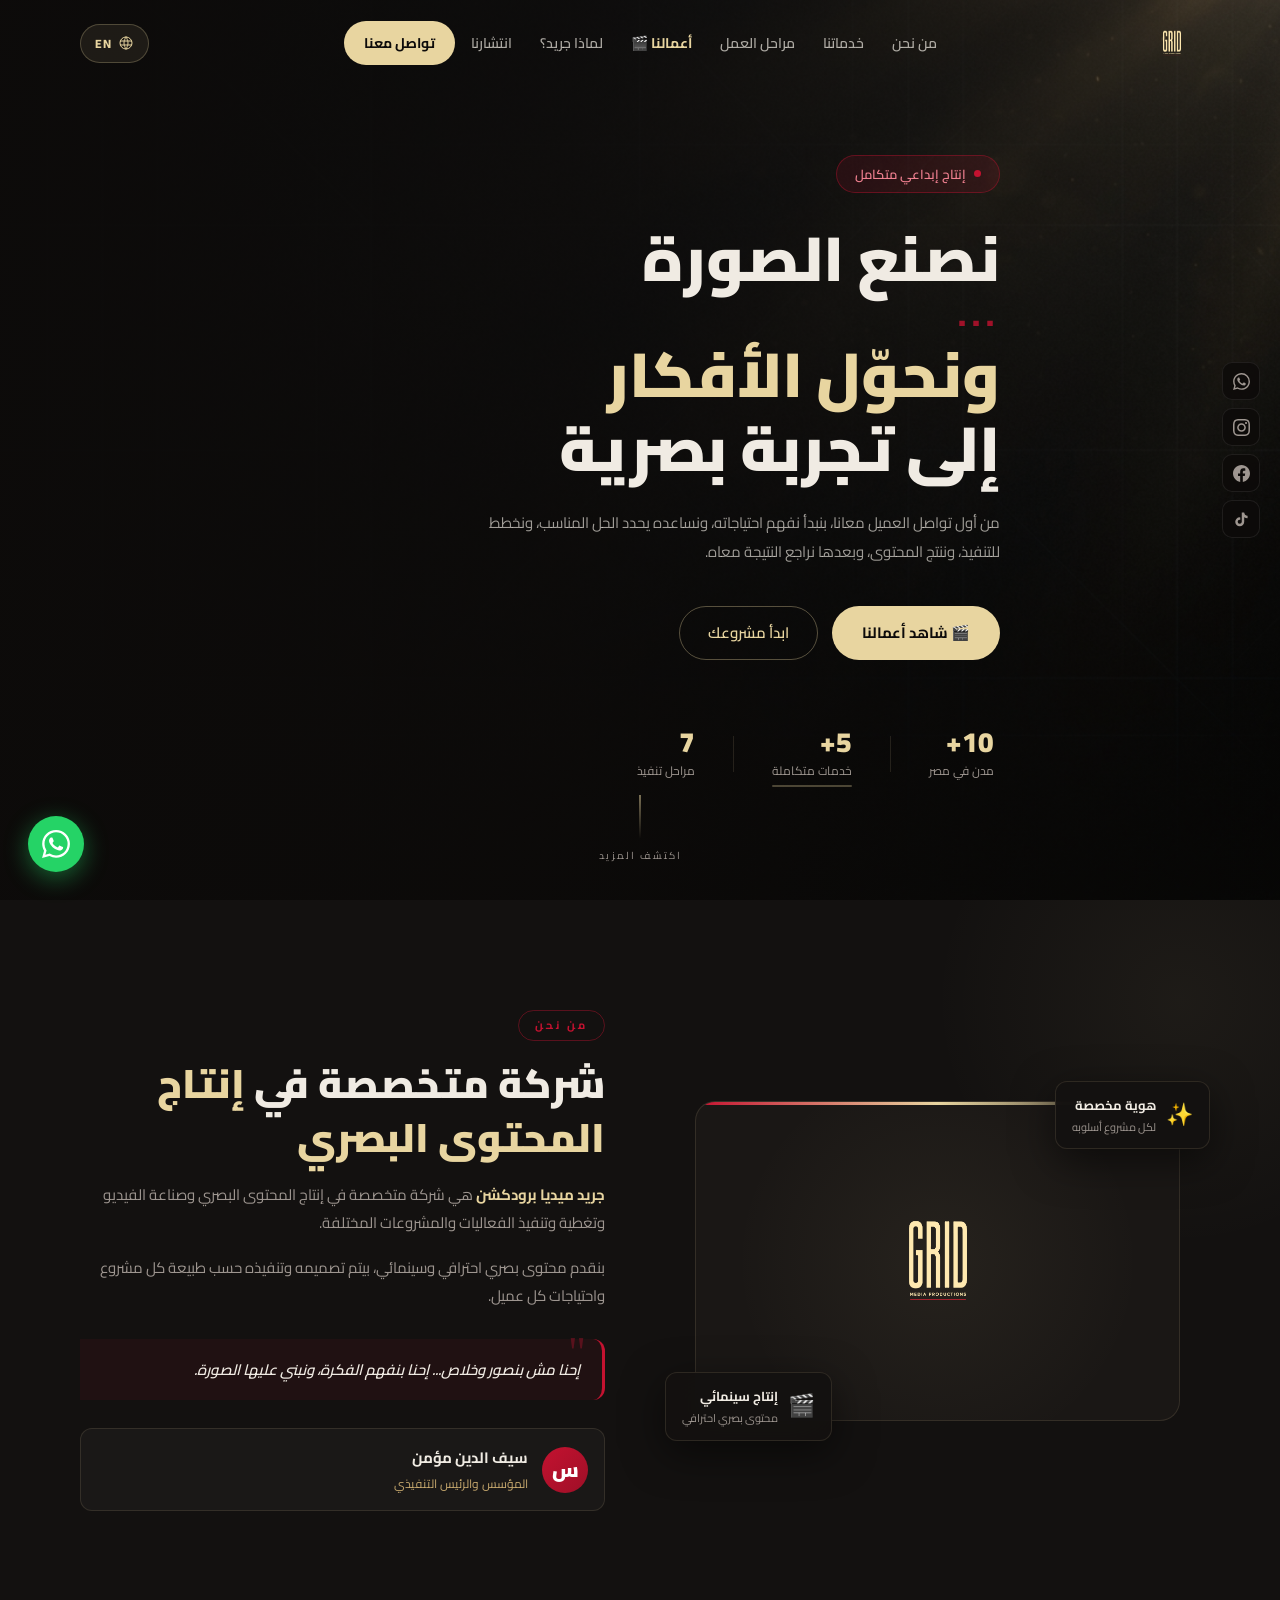
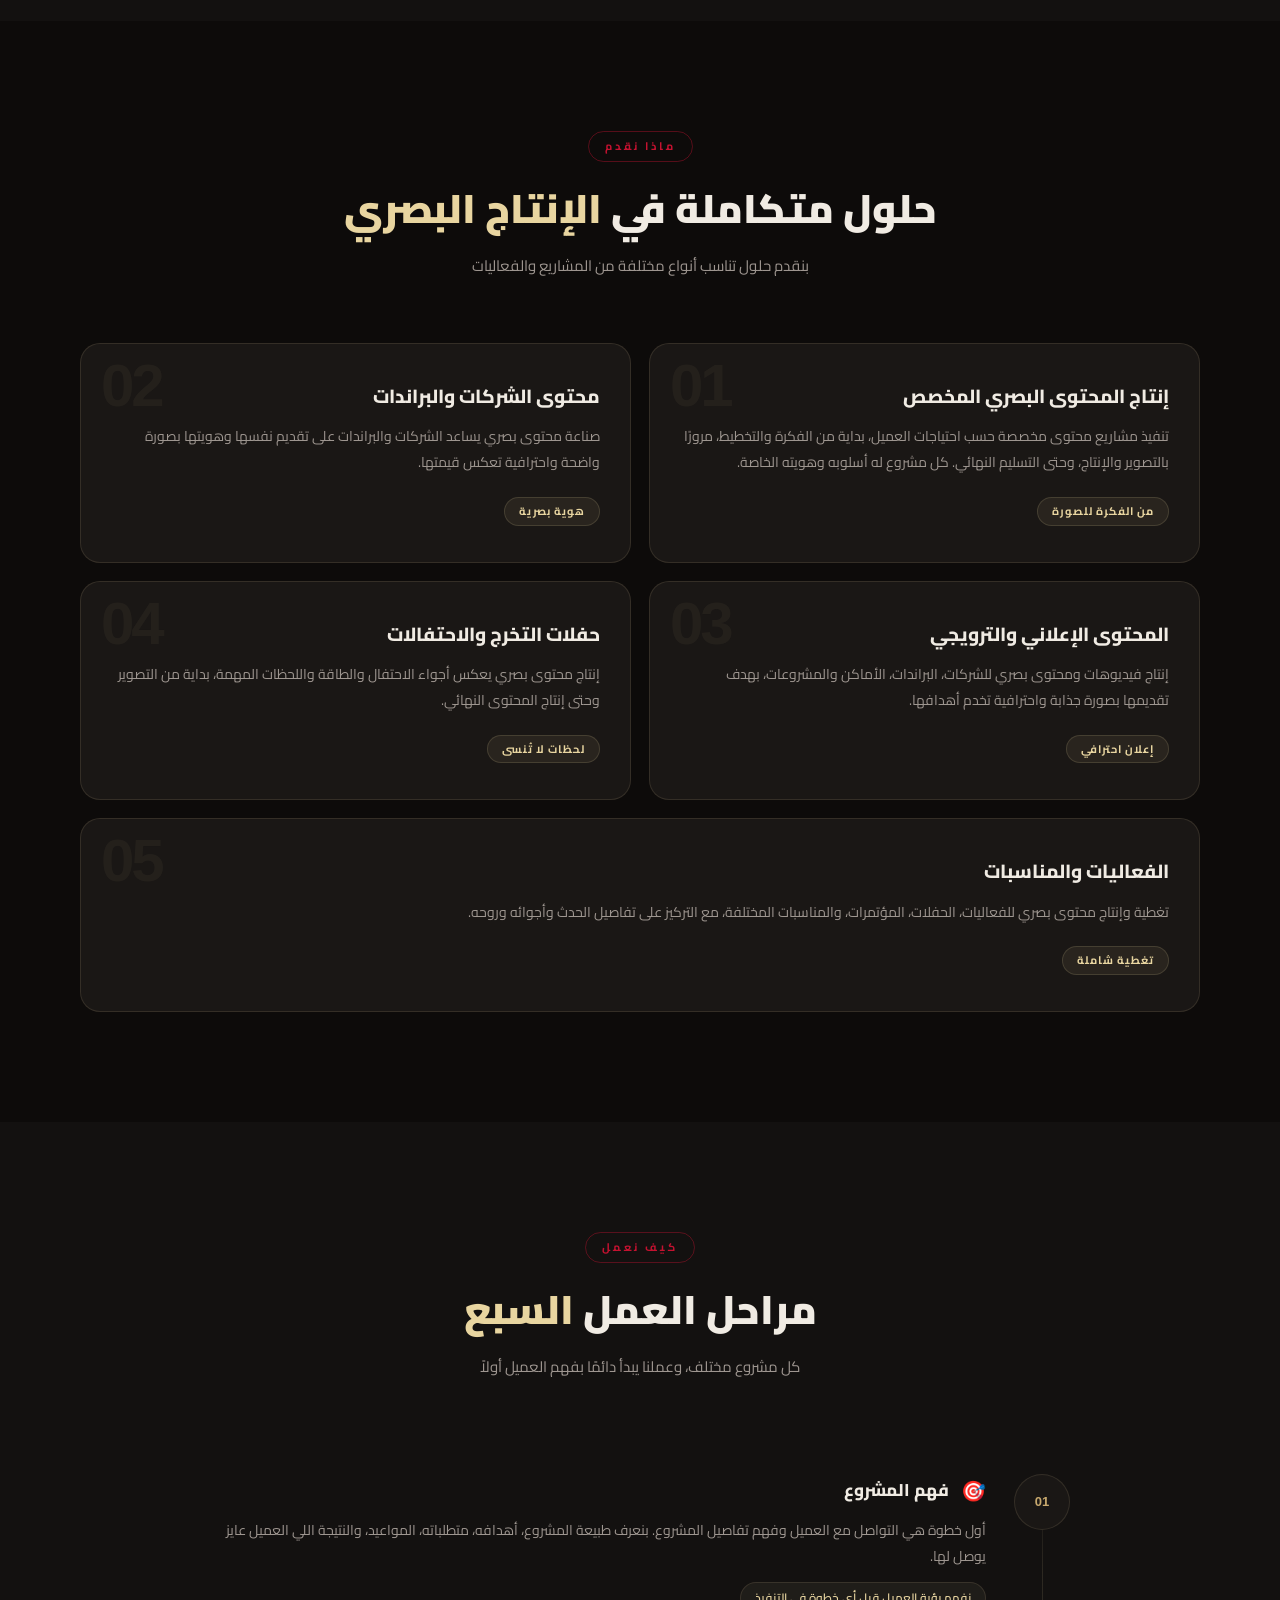
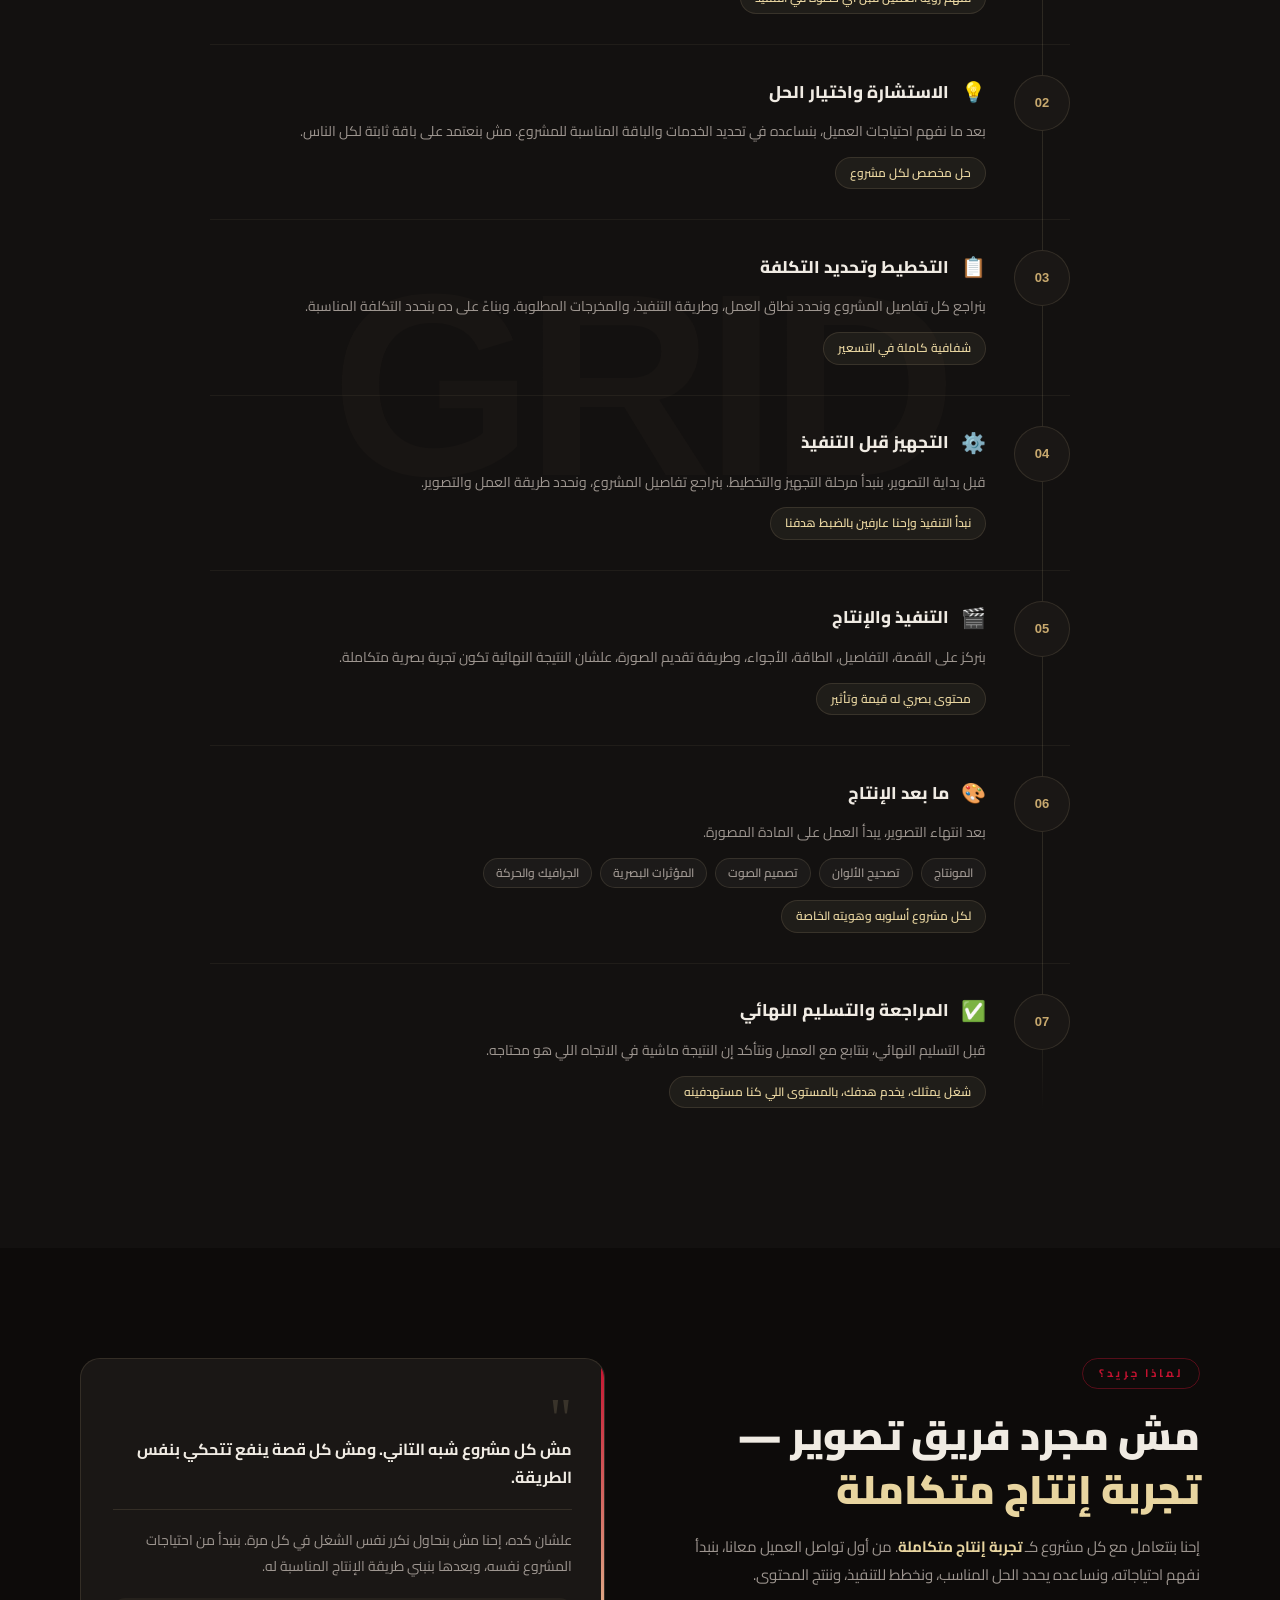
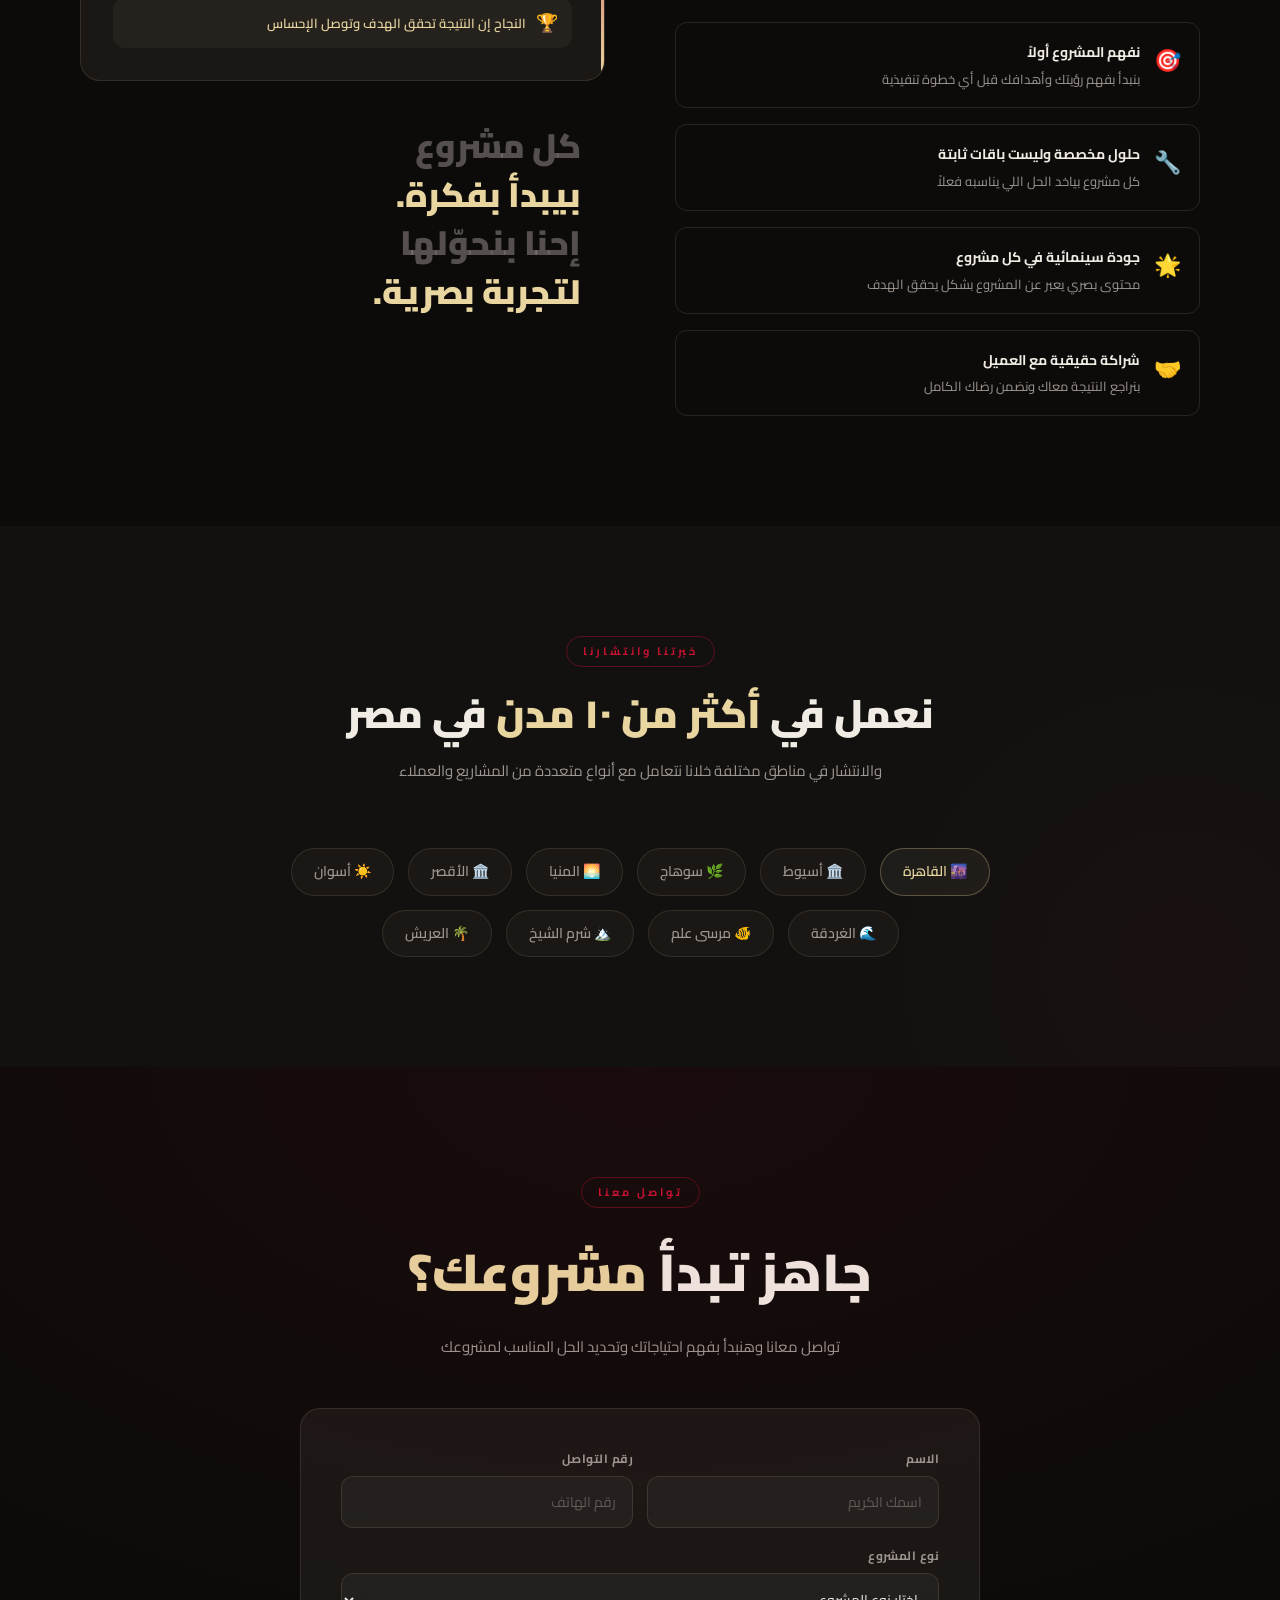
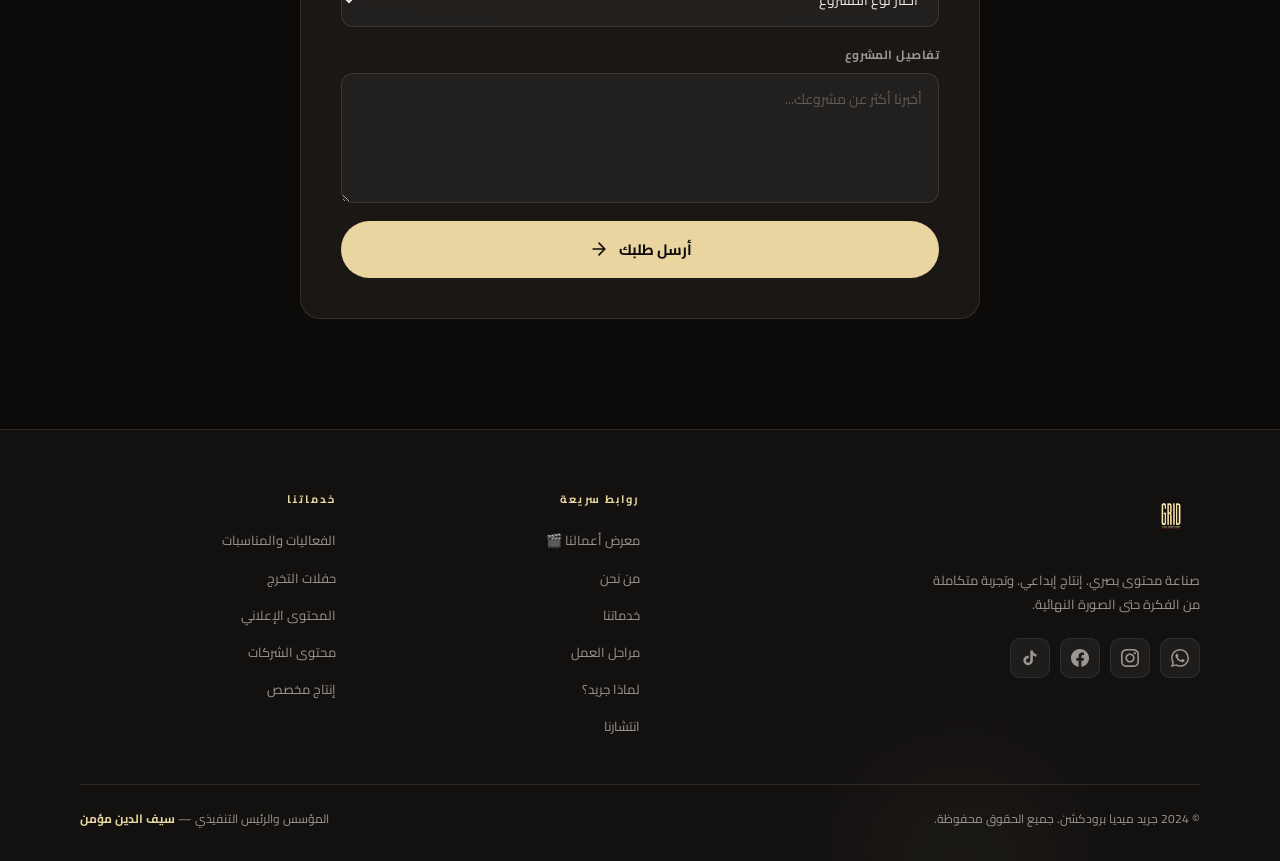
==== commit 8a13266d: "Fix mobile horizontal overflow, persistent navbar, services reordering, and 5 services link" ====
--- a/index.html
+++ b/index.html
@@ -63,11 +63,11 @@
         <a href="#contact" class="btn-ghost" id="hero-cta"><span id="heroCta1">ابدأ مشروعك</span></a>
       </div>
       <div class="hero-stats">
-        <div class="stat-item"><span class="stat-num" id="stat1Num">10+</span><span class="stat-label" id="stat1Label">مدن في مصر</span></div>
+        <a href="#cities" class="stat-item" title="خبرتنا وانتشارنا"><span class="stat-num" id="stat1Num">10+</span><span class="stat-label" id="stat1Label">مدن في مصر</span></a>
         <div class="stat-divider"></div>
-        <div class="stat-item"><span class="stat-num" id="stat2Num">5+</span><span class="stat-label" id="stat2Label">خدمات متكاملة</span></div>
+        <a href="#services" class="stat-item stat-services-link" id="statServicesBtn" title="عرض الـ 5 خدمات"><span class="stat-num" id="stat2Num">5+</span><span class="stat-label" id="stat2Label">خدمات متكاملة</span></a>
         <div class="stat-divider"></div>
-        <div class="stat-item"><span class="stat-num" id="stat3Num">7</span><span class="stat-label" id="stat3Label">مراحل تنفيذ</span></div>
+        <a href="#process" class="stat-item" title="مراحل العمل"><span class="stat-num" id="stat3Num">7</span><span class="stat-label" id="stat3Label">مراحل تنفيذ</span></a>
       </div>
     </div>
     </div>
@@ -118,15 +118,15 @@
       <div class="services-grid">
         <div class="service-card" id="svc-1">
           <div class="service-num">01</div>
-          <h3 class="service-title" id="svc1Title">الفعاليات والمناسبات</h3>
-          <p class="service-desc" id="svc1Desc">تغطية وإنتاج محتوى بصري للفعاليات، الحفلات، المؤتمرات، والمناسبات المختلفة، مع التركيز على تفاصيل الحدث وأجوائه وروحه.</p>
-          <div class="service-tag" id="svc1Tag">تغطية شاملة</div>
+          <h3 class="service-title" id="svc1Title">إنتاج المحتوى البصري المخصص</h3>
+          <p class="service-desc" id="svc1Desc">تنفيذ مشاريع محتوى مخصصة حسب احتياجات العميل، بداية من الفكرة والتخطيط، مرورًا بالتصوير والإنتاج، وحتى التسليم النهائي. كل مشروع له أسلوبه وهويته الخاصة.</p>
+          <div class="service-tag" id="svc1Tag">من الفكرة للصورة</div>
         </div>
         <div class="service-card" id="svc-2">
           <div class="service-num">02</div>
-          <h3 class="service-title" id="svc2Title">حفلات التخرج والاحتفالات</h3>
-          <p class="service-desc" id="svc2Desc">إنتاج محتوى بصري يعكس أجواء الاحتفال والطاقة واللحظات المهمة، بداية من التصوير وحتى إنتاج المحتوى النهائي.</p>
-          <div class="service-tag" id="svc2Tag">لحظات لا تُنسى</div>
+          <h3 class="service-title" id="svc2Title">محتوى الشركات والبراندات</h3>
+          <p class="service-desc" id="svc2Desc">صناعة محتوى بصري يساعد الشركات والبراندات على تقديم نفسها وهويتها بصورة واضحة واحترافية تعكس قيمتها.</p>
+          <div class="service-tag" id="svc2Tag">هوية بصرية</div>
         </div>
         <div class="service-card" id="svc-3">
           <div class="service-num">03</div>
@@ -136,15 +136,15 @@
         </div>
         <div class="service-card" id="svc-4">
           <div class="service-num">04</div>
-          <h3 class="service-title" id="svc4Title">محتوى الشركات والبراندات</h3>
-          <p class="service-desc" id="svc4Desc">صناعة محتوى بصري يساعد الشركات والبراندات على تقديم نفسها وهويتها بصورة واضحة واحترافية تعكس قيمتها.</p>
-          <div class="service-tag" id="svc4Tag">هوية بصرية</div>
+          <h3 class="service-title" id="svc4Title">حفلات التخرج والاحتفالات</h3>
+          <p class="service-desc" id="svc4Desc">إنتاج محتوى بصري يعكس أجواء الاحتفال والطاقة واللحظات المهمة، بداية من التصوير وحتى إنتاج المحتوى النهائي.</p>
+          <div class="service-tag" id="svc4Tag">لحظات لا تُنسى</div>
         </div>
         <div class="service-card service-card-wide" id="svc-5">
           <div class="service-num">05</div>
-          <h3 class="service-title" id="svc5Title">إنتاج المحتوى البصري المخصص</h3>
-          <p class="service-desc" id="svc5Desc">تنفيذ مشاريع محتوى مخصصة حسب احتياجات العميل، بداية من الفكرة والتخطيط، مرورًا بالتصوير والإنتاج، وحتى التسليم النهائي. كل مشروع له أسلوبه وهويته الخاصة.</p>
-          <div class="service-tag" id="svc5Tag">من الفكرة للصورة</div>
+          <h3 class="service-title" id="svc5Title">الفعاليات والمناسبات</h3>
+          <p class="service-desc" id="svc5Desc">تغطية وإنتاج محتوى بصري للفعاليات، الحفلات، المؤتمرات، والمناسبات المختلفة، مع التركيز على تفاصيل الحدث وأجوائه وروحه.</p>
+          <div class="service-tag" id="svc5Tag">تغطية شاملة</div>
         </div>
       </div>
     </div>
--- a/style.css
+++ b/style.css
@@ -27,7 +27,13 @@
   --transition: all 0.35s cubic-bezier(0.4, 0, 0.2, 1);
 }
 
-html { scroll-behavior: smooth; scroll-padding-top: 80px; }
+html {
+  scroll-behavior: smooth;
+  scroll-padding-top: 80px;
+  overflow-x: hidden;
+  max-width: 100vw;
+  width: 100%;
+}
 
 body {
   font-family: var(--font-primary);
@@ -36,6 +42,9 @@
   direction: rtl;
   line-height: 1.7;
   overflow-x: hidden;
+  max-width: 100vw;
+  width: 100%;
+  position: relative;
 }
 
 /* === SCROLLBAR === */
@@ -66,6 +75,8 @@
   line-height: 1.35;
   color: var(--text);
   margin-bottom: 16px;
+  overflow-wrap: break-word;
+  word-wrap: break-word;
 }
 
 .section-desc {
@@ -330,12 +341,48 @@
   animation: fadeInDown 0.8s 0.4s ease both;
   flex-wrap: wrap;
 }
-.stat-item { display: flex; flex-direction: column; }
+.stat-item {
+  display: flex;
+  flex-direction: column;
+  text-decoration: none;
+  transition: var(--transition);
+  cursor: pointer;
+  padding: 4px 6px;
+  border-radius: 8px;
+}
+.stat-item:hover {
+  transform: translateY(-2px);
+}
+.stat-item:hover .stat-num {
+  color: var(--gold-light);
+  text-shadow: 0 0 16px rgba(232,213,160,0.5);
+}
+.stat-services-link {
+  position: relative;
+}
+.stat-services-link::after {
+  content: '';
+  position: absolute;
+  bottom: -2px;
+  right: 6px;
+  left: 6px;
+  height: 2px;
+  background: var(--gold);
+  opacity: 0.3;
+  border-radius: 2px;
+  transition: var(--transition);
+}
+.stat-services-link:hover::after,
+.stat-services-link:active::after {
+  opacity: 1;
+  box-shadow: 0 0 8px var(--gold);
+}
 .stat-num {
   font-size: 28px;
   font-weight: 900;
   color: var(--gold);
   line-height: 1;
+  transition: var(--transition);
 }
 .stat-label { font-size: 12px; color: var(--text-muted); margin-top: 5px; }
 .stat-divider {
@@ -547,6 +594,18 @@
   border-color: rgba(232,213,160,0.22);
   transform: translateY(-5px);
   box-shadow: 0 20px 50px rgba(0,0,0,0.5), 0 0 30px rgba(232,213,160,0.07);
+}
+.service-card.highlight-pulse {
+  animation: cardPulse 1.4s ease-in-out;
+}
+@keyframes cardPulse {
+  0% { box-shadow: 0 0 0 rgba(232,213,160,0); }
+  50% {
+    box-shadow: 0 0 35px rgba(232,213,160,0.45), inset 0 0 20px rgba(232,213,160,0.12);
+    border-color: var(--gold);
+    transform: translateY(-4px) scale(1.02);
+  }
+  100% { box-shadow: 0 0 0 rgba(232,213,160,0); }
 }
 .service-card-wide { grid-column: span 2; }
 .service-num {
@@ -1013,7 +1072,39 @@
 }
 
 /* ============================================
-   RESPONSIVE
+   HERO WRAPPER — BASE
+============================================ */
+.hero-wrapper {
+  position: relative;
+  z-index: 2;
+  width: 100%;
+  max-width: 1200px;
+  margin: 0 auto;
+  padding: 0 40px;
+}
+
+.hero-content {
+  position: relative;
+  z-index: 2;
+  width: 100%;
+  padding: 140px 0 100px;
+  display: flex;
+  flex-direction: column;
+  align-items: flex-start;
+  max-width: 720px;
+}
+
+.hero {
+  min-height: 100vh;
+  position: relative;
+  display: flex;
+  align-items: center;
+  justify-content: center;
+  overflow: hidden;
+}
+
+/* ============================================
+   RESPONSIVE STYLES
 ============================================ */
 @media (max-width: 1100px) {
   .about-grid { grid-template-columns: 1fr; gap: 48px; }
@@ -1029,98 +1120,287 @@
 }
 
 @media (max-width: 768px) {
+  /* Prevent horizontal overflow on mobile Safari/Chrome */
+  html, body {
+    overflow-x: hidden !important;
+    max-width: 100vw !important;
+    width: 100% !important;
+  }
+
+  /* Fixed Navbar ALWAYS has persistent solid background on mobile so it never disappears on scroll */
+  .navbar {
+    background: rgba(13, 11, 10, 0.96) !important;
+    backdrop-filter: blur(20px);
+    -webkit-backdrop-filter: blur(20px);
+    border-bottom: 1px solid var(--border);
+    padding: 10px 0 !important;
+    box-shadow: 0 4px 30px rgba(0, 0, 0, 0.6);
+  }
+  .navbar.scrolled {
+    padding: 10px 0 !important;
+  }
+
+  .nav-container {
+    padding: 0 16px;
+    width: 100%;
+  }
+
+  /* Full-width seamless mobile navigation drawer */
   .nav-links {
     position: fixed;
-    top: 0; right: -100%;
-    bottom: 0;
-    width: 270px;
-    background: rgba(13,11,10,0.98);
+    top: 56px;
+    left: 0;
+    right: 0;
+    width: 100vw;
+    height: calc(100dvh - 56px);
+    background: rgba(13, 11, 10, 0.98);
     backdrop-filter: blur(24px);
+    -webkit-backdrop-filter: blur(24px);
     flex-direction: column;
-    padding: 80px 24px 40px;
-    gap: 4px;
-    transition: right 0.35s ease;
-    border-left: 1px solid var(--border);
+    padding: 24px 20px 60px;
+    gap: 8px;
+    border-top: 1px solid var(--border);
+    border-left: none;
     z-index: 999;
     align-items: stretch;
-  }
-  .nav-links.open { right: 0; }
-  .nav-link { font-size: 16px; padding: 12px 14px; }
-  .nav-cta { font-size: 15px; padding: 12px 20px; text-align: center; }
-  .hamburger { display: flex; z-index: 1001; }
-
-  .hero-content { padding: 120px 24px 80px; }
-  .hero-title { font-size: clamp(28px, 8vw, 44px); }
+    overflow-y: auto;
+    -webkit-overflow-scrolling: touch;
+    opacity: 0;
+    visibility: hidden;
+    transform: translateY(-8px);
+    transition: opacity 0.28s ease, transform 0.28s ease, visibility 0.28s;
+  }
+  .nav-links.open {
+    opacity: 1;
+    visibility: visible;
+    transform: translateY(0);
+  }
+
+  .nav-link {
+    font-size: 16px;
+    font-weight: 700;
+    padding: 13px 18px;
+    border-radius: 12px;
+    background: rgba(255, 255, 255, 0.03);
+    border: 1px solid rgba(232, 213, 160, 0.06);
+    text-align: right;
+    display: block;
+    width: 100%;
+    transition: all 0.2s ease;
+  }
+  .nav-link:hover, .nav-link:active {
+    background: rgba(232, 213, 160, 0.08);
+    color: var(--gold);
+    border-color: var(--border);
+  }
+
+  /* "تواصل معنا" button in mobile menu: solid gold background that never disappears */
+  .nav-cta {
+    display: flex !important;
+    align-items: center;
+    justify-content: center;
+    width: 100% !important;
+    font-size: 16px !important;
+    font-weight: 800 !important;
+    padding: 15px 24px !important;
+    border-radius: 100px !important;
+    background: linear-gradient(135deg, var(--gold-light), var(--gold), var(--gold-dark)) !important;
+    color: #0D0B0A !important;
+    box-shadow: 0 8px 30px rgba(232, 213, 160, 0.35) !important;
+    margin-top: 10px;
+    text-align: center;
+    opacity: 1 !important;
+    visibility: visible !important;
+    position: relative;
+    z-index: 10;
+  }
+
+  .hamburger {
+    display: flex;
+    z-index: 1001;
+  }
+
+  /* Hero Mobile */
+  .hero-wrapper {
+    padding: 0 16px;
+    width: 100%;
+  }
+  .hero-content {
+    padding: 100px 0 60px;
+    max-width: 100%;
+  }
+  .hero-title {
+    font-size: clamp(26px, 7.5vw, 38px);
+    line-height: 1.25;
+  }
   .hero-actions { gap: 12px; }
-  .hero-stats { gap: 20px; }
+  .hero-stats { gap: 18px; }
   .stat-divider { width: 1px; height: 28px; }
 
-  .container { padding: 0 20px; }
-  .nav-container { padding: 0 20px; }
-
+  /* Section Containers and Titles */
+  .container {
+    padding: 0 16px;
+    max-width: 100%;
+  }
+  .section-header {
+    margin-bottom: 40px;
+  }
+  .section-title {
+    font-size: clamp(20px, 5.5vw, 26px);
+    line-height: 1.35;
+    overflow-wrap: break-word;
+    word-wrap: break-word;
+  }
+  .section-desc {
+    font-size: 14px;
+    padding: 0 4px;
+  }
+
+  /* About section fixes for mobile */
+  .about {
+    padding: 70px 0;
+    overflow: hidden;
+  }
+  .about-grid {
+    grid-template-columns: 1fr;
+    gap: 36px;
+  }
+  .about-visual {
+    padding: 0;
+    width: 100%;
+  }
+  .about-card-big {
+    min-height: 220px;
+    padding: 36px 20px;
+    border-radius: 16px;
+  }
+  .about-logo-large {
+    width: 140px;
+  }
+  .about-float-card,
+  .about-float-card.card-2 {
+    position: static;
+    margin: 12px auto 0;
+    width: 100%;
+    max-width: 280px;
+    justify-content: center;
+    animation: none;
+  }
+
+  /* Services section fixes for mobile */
+  .services {
+    padding: 70px 0;
+  }
+  .services-grid {
+    grid-template-columns: 1fr;
+    gap: 16px;
+  }
+  .service-card {
+    padding: 28px 20px;
+  }
+  .service-num {
+    font-size: 44px;
+    top: 10px;
+    left: 16px;
+  }
+  [dir="ltr"] .service-num {
+    right: 16px;
+    left: auto;
+  }
+  .service-title {
+    font-size: 18px;
+  }
+  .service-desc {
+    font-size: 13.5px;
+  }
+
+  /* Process section fixes */
+  .process {
+    padding: 70px 0;
+    overflow: hidden;
+  }
+  .process-bg-text {
+    font-size: 80px;
+    opacity: 0.015;
+    letter-spacing: -2px;
+    max-width: 100vw;
+  }
+  .process-timeline::before { display: none; }
+  .process-step {
+    grid-template-columns: 46px 1fr;
+    gap: 16px;
+    padding: 22px 0;
+  }
+  .step-number {
+    width: 46px;
+    height: 46px;
+    font-size: 12px;
+  }
+  .step-title {
+    font-size: 16px;
+  }
+  .step-desc {
+    font-size: 13.5px;
+  }
+
+  /* Why Grid */
+  .why {
+    padding: 70px 0;
+  }
+  .why-grid {
+    grid-template-columns: 1fr;
+    gap: 36px;
+  }
+  .philosophy-card {
+    padding: 24px 18px;
+  }
+
+  /* Cities */
+  .cities {
+    padding: 70px 0;
+    overflow: hidden;
+  }
+  .cities-list {
+    gap: 10px;
+  }
+  .city-pill {
+    padding: 9px 18px;
+    font-size: 13px;
+  }
+
+  /* Contact */
+  .contact {
+    padding: 70px 0;
+  }
   .form-row { grid-template-columns: 1fr; }
-  .contact-card { padding: 28px 20px; }
-
+  .contact-card { padding: 26px 18px; }
+
+  /* Footer */
+  .footer {
+    padding: 50px 0 28px;
+  }
   .footer-top { grid-template-columns: 1fr; gap: 32px; }
   .footer-brand { grid-column: auto; }
-  .footer-bottom { flex-direction: column; text-align: center; }
+  .footer-bottom { flex-direction: column; text-align: center; gap: 14px; }
 }
 
 @media (max-width: 480px) {
-  .hero-title { font-size: clamp(26px, 9vw, 38px); }
-  .section-title { font-size: clamp(20px, 6vw, 28px); }
-  .hero-actions { flex-direction: column; }
+  .hero-title { font-size: clamp(24px, 8.5vw, 34px); }
+  .section-title { font-size: clamp(19px, 5.2vw, 24px); }
+  .hero-actions { flex-direction: column; width: 100%; }
   .btn-primary, .btn-ghost { width: 100%; }
   .process-step { grid-template-columns: 1fr; gap: 10px; }
-  .step-number { width: 42px; height: 42px; font-size: 12px; }
-  .about-float-card, .about-float-card.card-2 {
-    position: static;
-    margin-top: 12px;
-    width: fit-content;
-  }
-  .hero-stats { flex-direction: column; align-items: flex-start; gap: 16px; }
-  .stat-divider { width: 40px; height: 1px; }
-}
-
-/* ============================================
-   HERO WRAPPER FIX — RTL CENTERING
-============================================ */
-.hero-wrapper {
-  position: relative;
-  z-index: 2;
-  width: 100%;
-  max-width: 1200px;
-  margin: 0 auto;
-  padding: 0 40px;
-}
-
-.hero-content {
-  position: relative;
-  z-index: 2;
-  width: 100%;
-  padding: 140px 0 100px;
-  display: flex;
-  flex-direction: column;
-  align-items: flex-start;
-  max-width: 720px;
-}
-
-/* Override previous hero-content rule */
-
-/* HERO SECTION FLEX LAYOUT FIX */
-.hero {
-  min-height: 100vh;
-  position: relative;
-  display: flex;
-  align-items: center;
-  justify-content: center;
-  overflow: hidden;
-}
-
-/* Responsive hero wrapper */
-@media (max-width: 768px) {
-  .hero-wrapper { padding: 0 20px; }
-  .hero-content { padding: 110px 0 70px; max-width: 100%; }
+  .step-number { width: 40px; height: 40px; font-size: 12px; }
+  .hero-stats {
+    flex-direction: row;
+    align-items: center;
+    justify-content: space-around;
+    width: 100%;
+    gap: 10px;
+  }
+  .stat-num { font-size: 24px; }
+  .stat-label { font-size: 11px; }
+  .stat-divider { width: 1px; height: 24px; }
 }
 
 /* ============================================
